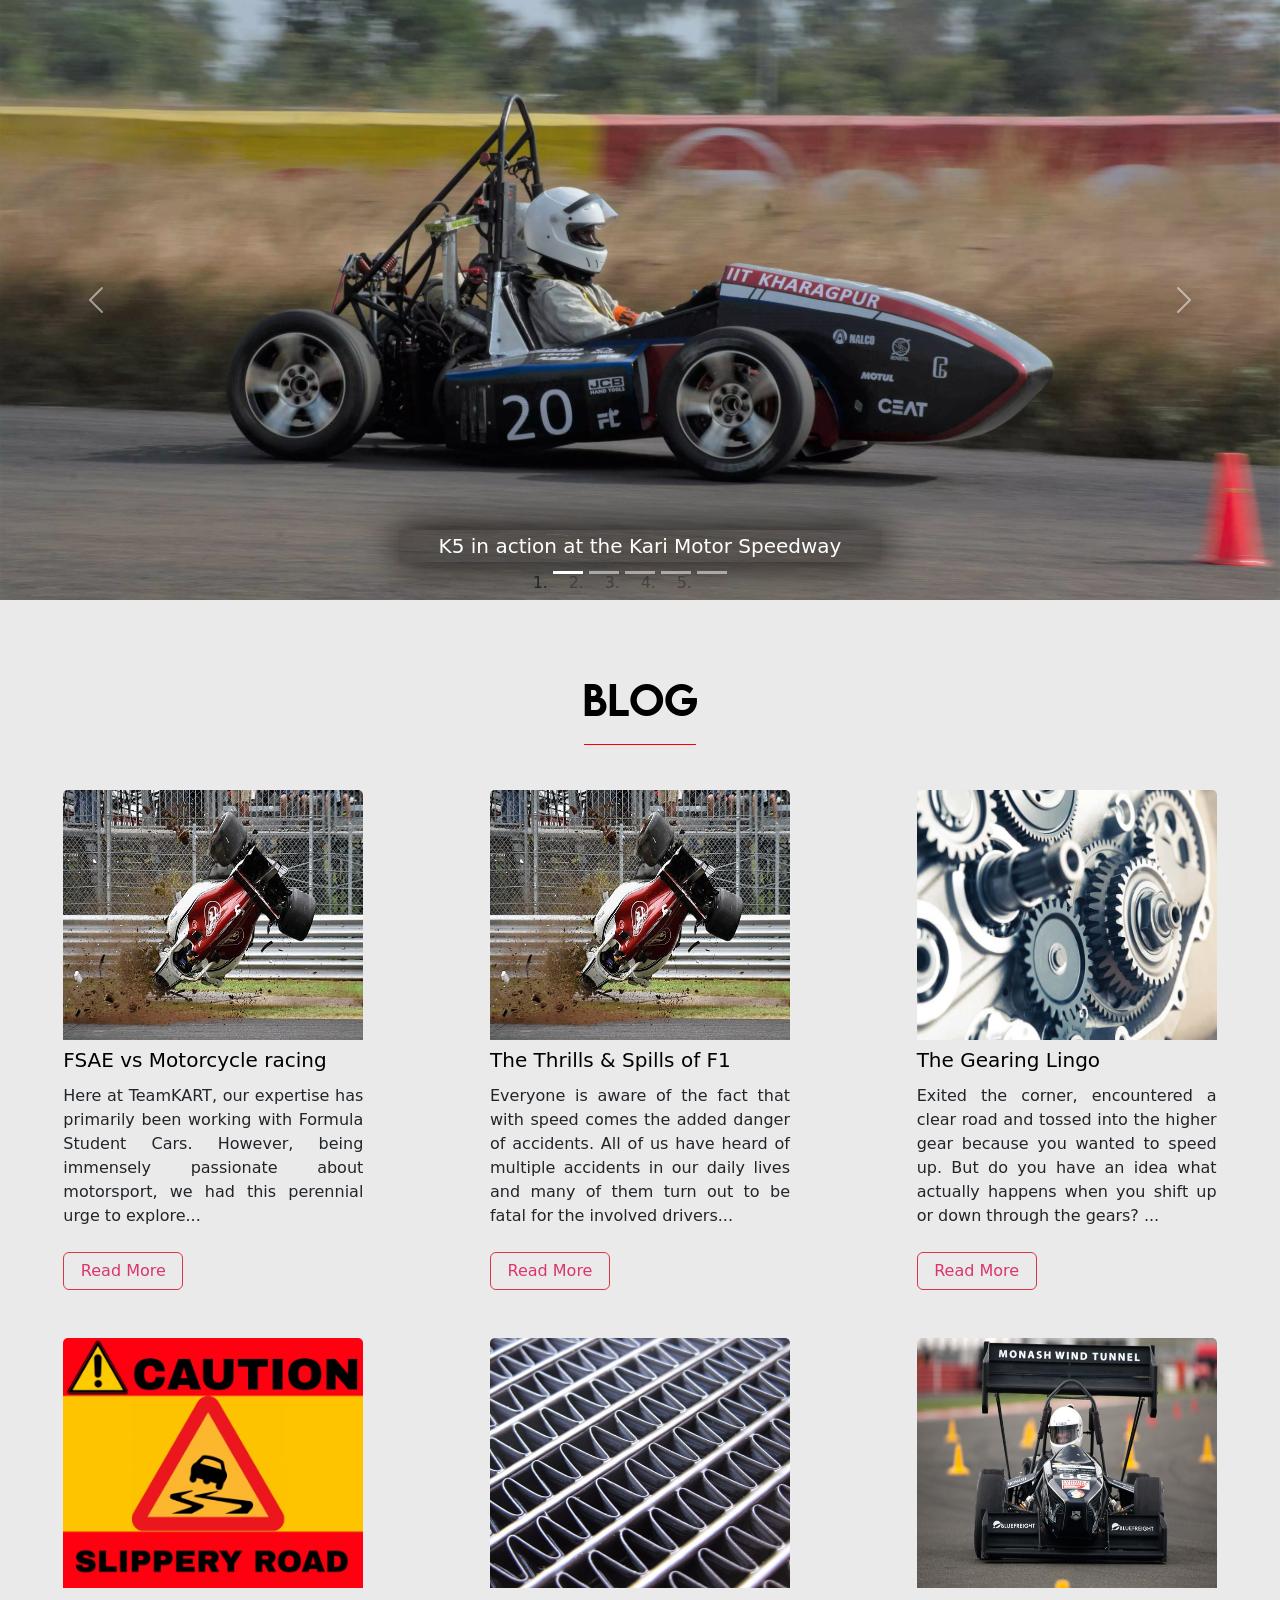
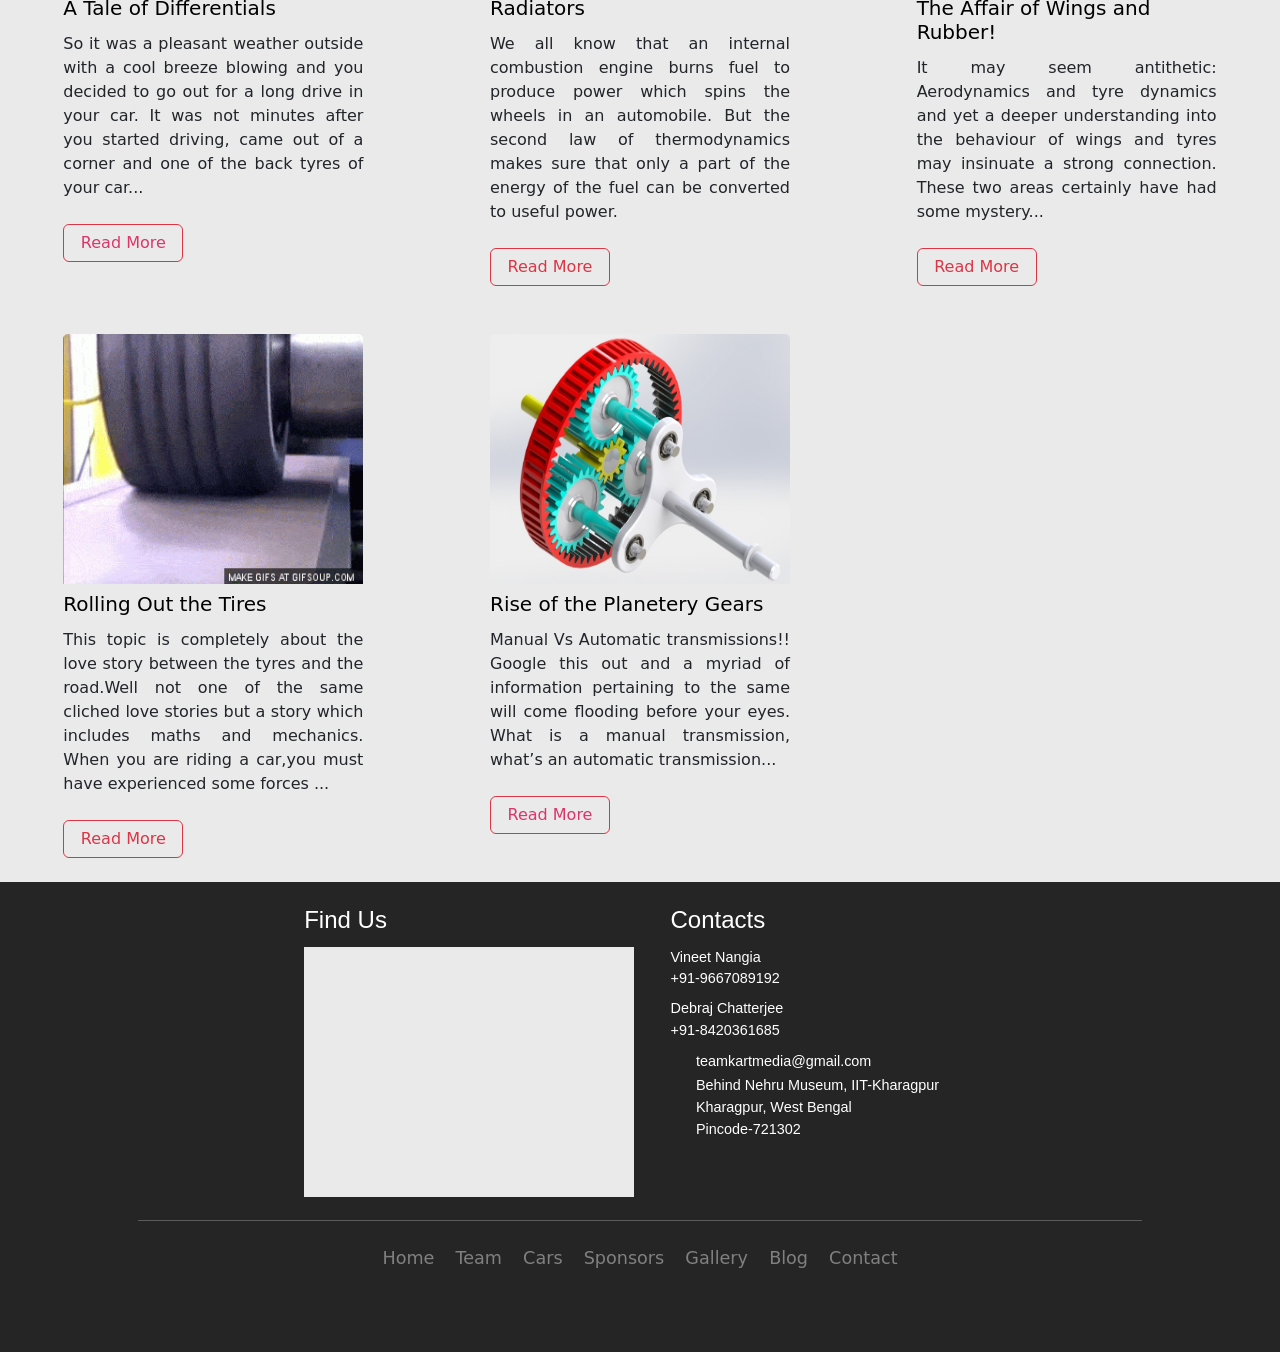
==== blog.html @ 8d6d4458 "Update blog.html" ====
<!DOCTYPE html>
<html lang="en">
  <head>
    <!-- Global site tag (gtag.js) - Google Analytics -->
    <script
      async
      src="https://www.googletagmanager.com/gtag/js?id=G-LV6WXLKWJC"
    ></script>
    <script>
      window.dataLayer = window.dataLayer || [];
      function gtag() {
        dataLayer.push(arguments);
      }
      gtag("js", new Date());

      gtag("config", "G-LV6WXLKWJC");
    </script>
    <meta charset="UTF-8" />
    <meta
      name="description"
      content="The Thrills & Spills of F1 - Everyone is aware of the fact that with speed comes the added danger of accidents. All of us have heard of multiple accidents in our daily lives and many of them turn out to be fatal for the involved drivers..."
    />
    <link rel="shortcut icon" type="image/x-icon" href="favicon.ico" />
    <meta name="viewport" content="width=device-width, initial-scale=1.0" />
    <link
      href="https://cdn.jsdelivr.net/npm/bootstrap@5.0.0-beta1/dist/css/bootstrap.min.css"
      rel="stylesheet"
      integrity="sha384-giJF6kkoqNQ00vy+HMDP7azOuL0xtbfIcaT9wjKHr8RbDVddVHyTfAAsrekwKmP1"
      crossorigin="anonymous"
    />
    <link
      href="https://fonts.googleapis.com/css2?family=Fredoka+One&display=swap"
      rel="stylesheet"
    />
    <script src="https://ajax.googleapis.com/ajax/libs/jquery/3.5.1/jquery.min.js"></script>
    <script
      src="https://kit.fontawesome.com/1305f8f706.js"
      crossorigin="anonymous"
    ></script>
    <link rel="stylesheet" href="./css/styles.css" />
    <link rel="stylesheet" href="./css/blog.css" />
    <title>TeamKART | Blog</title>
    <!-- The sidebar navigation -->
    <div class="sidebar">
      <a href="#"><i class="fas fa-arrow-left close"></i></a>
      <div class="sidebar-in">
        <img src="images/tklogo.png" class="tklogo pb-3" />
        <a href="./index.html">Home</a>
        <a href="./team.html">Team</a>
        <a href="./cars.html">Cars</a>
        <a href="./sponsers.html">Sponsors</a>
        <a href="./gallery.html">Gallery</a>
        <a href="./blog.html">Blog</a>
        <a href="./index.html#contact" id="contactButton">Contact</a>
      </div>
    </div>
  </head>

  <body>
    <!-- The preloading animation till the page gets fully loaded -->
    <div class="loader-bg">
      <div class="preloader text-center">
        <img src="https://img.icons8.com/android/96/000000/wheel.png" />
        <div class="progress">
          <div
            class="
              progress-bar progress-bar-striped progress-bar-animated
              bg-dark
            "
            role="progressbar"
            aria-valuenow="100"
            aria-valuemin="0"
            aria-valuemax="100"
            style="width: 100%"
          ></div>
        </div>
        <h3 id="loading">Loading...</h3>
      </div>
    </div>

    <div class="main">
      <!-- The Ham button for toggling the sidebar -->
      <i class="fa fa-bars close mx-1 my-1"></i>

      <!-- The Carousel Slider on the top of the page -->
      <div class="container-fluid p-0 top-slider cover-image">
        <div
          id="carouselExampleCaptions"
          class="carousel slide"
          data-bs-ride="carousel"
        >
          <ol class="carousel-indicators">
            <li
              data-bs-target="#carouselExampleCaptions"
              data-bs-slide-to="0"
              class="active"
            ></li>
            <li
              data-bs-target="#carouselExampleCaptions"
              data-bs-slide-to="1"
            ></li>
            <li
              data-bs-target="#carouselExampleCaptions"
              data-bs-slide-to="2"
            ></li>
            <li
              data-bs-target="#carouselExampleCaptions"
              data-bs-slide-to="3"
            ></li>
            <li
              data-bs-target="#carouselExampleCaptions"
              data-bs-slide-to="4"
            ></li>
          </ol>
          <div class="carousel-inner">
            <div class="carousel-item active">
              <img
                src="./images/slider1.webp"
                class="d-block w-100"
                alt="..."
              />
              <div class="carousel-caption d-none d-md-block">
                <h5>K5 in action at the Kari Motor Speedway</h5>
              </div>
            </div>
            <div class="carousel-item">
              <img
                src="./images/IMG_3319.webp"
                class="d-block w-100"
                alt="..."
              />
              <div class="carousel-caption d-none d-md-block">
                <h5>Showing off our car in front of the proud alumni</h5>
              </div>
            </div>
            <div class="carousel-item">
              <img src="./images/c1.webp" class="d-block w-100" alt="..." />
              <div class="carousel-caption d-none d-md-block">
                <h5>Campus rollout of our 5th car K3</h5>
              </div>
            </div>
            <div class="carousel-item">
              <img src="./images/team.webp" class="d-block w-100" alt="..." />
              <div class="carousel-caption d-none d-md-block">
                <h5>The enthusiastic team behind the success of K5</h5>
              </div>
            </div>
            <div class="carousel-item">
              <img src="./images/c2.webp" class="d-block w-100" alt="..." />
              <div class="carousel-caption d-none d-md-block">
                <h5>K2 warming its tires in Silverstone, UK</h5>
              </div>
            </div>
          </div>
          <a
            class="carousel-control-prev"
            href="#carouselExampleCaptions"
            role="button"
            data-bs-slide="prev"
          >
            <span class="carousel-control-prev-icon" aria-hidden="true"></span>
            <span class="visually-hidden">Previous</span>
          </a>
          <a
            class="carousel-control-next"
            href="#carouselExampleCaptions"
            role="button"
            data-bs-slide="next"
          >
            <span class="carousel-control-next-icon" aria-hidden="true"></span>
            <span class="visually-hidden">Next</span>
          </a>
        </div>
      </div>

      <h1 class="text-center">BLOG</h1>
      <hr class="hr mx-auto" />

      <!-- The Blogs list -->
      <!-- Template format for adding new blog -->
      <!-- <div class="card blog py-4 mx-auto">
        <img
          class="card-img-top img-fluid pt-0"
          src="<IMG_SRC_URL_FOR_COVER_IMAGE_OF_BLOG>"
          alt="Card image cap"
        />
        <h5 class="card-title pt-2 pb-0"><TITLE_OF_BLOG></h5>
        <div class="card-body pt-1 p-0">
          <div class="card-text mb-4">
            <CONTENT_OF_BLOG>
          </div>
        </div>
        <a
          href="<URL_OF_THE_ACTUAL_SOURCE_OF_BLOG>"
          target="_blank"
          class="btn btn-outline-danger"
          >Read More</a
        >
      </div> -->

      <div class="container-fluid">
        <div class="row" data-aos="fade-up">
          <div class="col-xl-4 col-lg-4 col-md-6 col-12">
            <div class="card blog py-4 mx-auto">
              <img
                class="card-img-top img-fluid pt-0"
                src="./images/blog/ba6a6-15457408610801-800.jpg"
                alt="Card image cap"
              />
              <h5 class="card-title pt-2 pb-0">FSAE vs Motorcycle racing</h5>
              <div class="card-body pt-1 p-0">
                <div class="card-text mb-4">
                  Here at TeamKART, our expertise has primarily been working with
                  Formula Student Cars. However, being immensely passionate about 
                  motorsport, we had this perennial urge to explore...
                </div>
              </div>
              <a
                href="https://medium.com/@teamkart/fsae-vs-motorcycle-racing-a-comparative-analysis-d9f8649e447"
                target="_blank"
                class="btn btn-outline-danger"
                >Read More</a
              >
            </div>
          </div>
          
          <div class="col-xl-4 col-lg-4 col-md-6 col-12">
            <div class="card blog py-4 mx-auto">
              <img
                class="card-img-top img-fluid pt-0"
                src="./images/blog/ba6a6-15457408610801-800.jpg"
                alt="Card image cap"
              />
              <h5 class="card-title pt-2 pb-0">The Thrills & Spills of F1</h5>
              <div class="card-body pt-1 p-0">
                <div class="card-text mb-4">
                  Everyone is aware of the fact that with speed comes the added
                  danger of accidents. All of us have heard of multiple
                  accidents in our daily lives and many of them turn out to be
                  fatal for the involved drivers...
                </div>
              </div>
              <a
                href="https://keshav-bagri.medium.com/no-title-yet-7b770f4d36c9"
                target="_blank"
                class="btn btn-outline-danger"
                >Read More</a
              >
            </div>
          </div>

          <div class="col-xl-4 col-lg-4 col-md-6 col-12">
            <div class="card blog py-4 mx-auto">
              <img
                class="card-img-top img-fluid pt-0"
                src="./images/blog/Gears.jpg"
                alt="Card image cap"
              />
              <h5 class="card-title pt-2 pb-0">The Gearing Lingo</h5>
              <div class="card-body pt-1 p-0">
                <div class="card-text mb-4">
                  Exited the corner, encountered a clear road and tossed into
                  the higher gear because you wanted to speed up. But do you
                  have an idea what actually happens when you shift up or down
                  through the gears? ...
                </div>
              </div>
              <a
                href="https://engineerinthemechingblog.wordpress.com/2017/08/13/the-gearing-lingo/"
                target="_blank"
                class="btn btn-outline-danger"
                >Read More</a
              >
            </div>
          </div>

          <div class="col-xl-4 col-lg-4 col-md-6 col-12">
            <div class="card blog py-4 mx-auto">
              <img
                class="card-img-top img-fluid pt-0"
                src="./images/blog/car slip.png"
                alt="Card image cap"
              />
              <h5 class="card-title pt-2 pb-0">A Tale of Differentials</h5>
              <div class="card-body pt-1 p-0">
                <div class="card-text mb-4">
                  So it was a pleasant weather outside with a cool breeze
                  blowing and you decided to go out for a long drive in your
                  car. It was not minutes after you started driving, came out of
                  a corner and one of the back tyres of your car...
                </div>
              </div>
              <a
                href="https://engineerinthemechingblog.wordpress.com/2017/08/24/a-tale-of-differentials/"
                target="_blank"
                class="btn btn-outline-danger"
                >Read More</a
              >
            </div>
          </div>

          <div class="col-xl-4 col-lg-4 col-md-6 col-12">
            <div class="card blog py-4 mx-auto">
              <img
                class="card-img-top img-fluid pt-0"
                src="./images/blog/radiator.jpeg"
                alt="Card image cap"
              />
              <h5 class="card-title pt-2 pb-0">Radiators</h5>
              <div class="card-body pt-1 p-0">
                <div class="card-text mb-4">
                  We all know that an internal combustion engine burns fuel to
                  produce power which spins the wheels in an automobile. But the
                  second law of thermodynamics makes sure that only a part of
                  the energy of the fuel can be converted to useful power.
                </div>
              </div>
              <button
                class="btn btn-outline-danger read-more"
                data-bs-toggle="modal"
                data-bs-target="#exampleModal"
              >
                Read More
              </button>
              <div class="modal fade" id="exampleModal">
                <div
                  class="
                    modal-dialog modal-dialog-scrollable modal-xl
                    .modal-fullscreen-md-down
                  "
                >
                  <div class="modal-content">
                    <div class="modal-header">
                      <button
                        type="button"
                        class="btn-close"
                        data-bs-dismiss="modal"
                        aria-label="Close"
                      ></button>
                    </div>
                    <div class="modal-body mx-4">
                      <h1>RADIATORS</h1>
                      <hr class="hr mx-auto" />
                      <!-- <p>
                        We all know that an internal combustion engine burns
                        fuel to produce power which spins the wheels in an
                        automobile. But the second law of thermodynamics makes
                        sure that only a part of the energy of the fuel can be
                        converted to useful power. The rest converts to heat,
                        some of which leaves the engine through the exhaust,
                        while some of it tends to remain and heat the parts in
                        proximity. If this heat is not taken care of, it can
                        cause damage. And so, we have coolant running around the
                        engine to prevent it from overheating. This coolant then
                        flows into the radiator, where it loses its heat to the
                        surrounding air.
                      </p>
                      <br />
                      <p>
                        But how does this heat transfer happen? The name
                        radiator sure is misleading in this context- because it
                        is not at all designed to lose heat through radiation.
                        Rather, it applies the other two modes of heat transfer
                        known to us- conduction and convection. The heat from
                        the coolant first passes from the inner surface of the
                        radiator tubes to the outer surface and subsequently to
                        the fins through conduction. Then, convection causes the
                        fins to lose heat to the flowing air.
                      </p>
                      <br />
                      <div class="d-flex justify-content-between">
                        <img src="./images/blog/radiator 1.gif" />
                        <p class="align-self-stretch">
                          Let’s dig a little deeper into this. In an IC Engine,
                          the energy of the fuel is divided into three parts:
                          horsepower, exhaust heat and cooling system load,
                          which is the term for heat handled by the radiator.
                          The heat to be lost per unit time (measured in BTUs)
                          by the radiator at a particular rpm is almost
                          constant. What we need is a radiator which keeps the
                          inlet temperature (of coolant coming from engine) low
                          enough to prevent the engine from overheating. In
                          simple words, this means that both a good and a bad
                          radiator transfer the same BTUs per minute to the
                          surroundings. However, the good radiator does so while
                          keeping the engine temperature well within safe
                          limits, and the bad radiator fails to keep this
                          temperature under check.
                        </p>
                      </div>
                      <p>
                        The heat transferred by convection is directly
                        proportional to the difference of average radiator core
                        temperature (the mean of the radiator inlet and outlet
                        temperatures) and the ambient air temperature. It also
                        depends on the surface area available for heat transfer
                        and the speed of flowing air. The job of increasing the
                        surface area within the space available is achieved with
                        the help of fins and the job of increasing airflow speed
                        is done by installing fans which suck air into the
                        radiator. These factors lead to a smaller temperature
                        difference for the same heat transfer, which in turn
                        causes the average core temperature and correspondingly
                        the engine temperature to reduce. One thing to be noted
                        here is that even though increasing fin density would
                        result in better radiator performance, it has to be kept
                        within a limit, otherwise it poses restrictions to the
                        airflow, thus negating the advantage of increased
                        surface area.
                      </p>
                      <p>
                        The heat loss rate of the coolant can be calculated by
                        multiplying the temperature drop of coolant in the
                        radiator with the mass flow rate of coolant and its
                        specific heat. Since this heat loss rate is equal to the
                        cooling system load, we can conclude that increasing the
                        coolant flow rate (by using a stronger coolant pump)
                        will lead to a decreased temperature drop, thus
                        increasing the radiator outlet temperature and reducing
                        the inlet temperature, giving better cooling
                        performance.
                      </p>
                      <div class="d-flex justify-content-between">
                        <p>
                          TAnother thing to put light upon is the dimensioning
                          of the radiator. The frontal surface area of the
                          radiator is usually kept large, to expose more coolant
                          to undisturbed airflow, but is limited by the space
                          availability. On the other hand, the thickness of the
                          radiator is a quantity to be well optimized. As the
                          air traverses the thickness of the radiator, it gets
                          warmed up, and on the backside, its cooling efficiency
                          diminishes. The thickness should be kept only to the
                          point where cooling is still effective.
                        </p>

                        <img src="./images/blog/radiator.jpeg" />
                      </div>
                      <p>
                        The performance of the radiator also depends largely
                        upon the material used for building it. The material
                        should be such that it allows high conduction as well as
                        convection rates. The most commonly used materials which
                        have such properties are copper, brass and aluminium.
                        All these factors sum up to keep your engine cool and
                        running.
                      </p> -->

                      We all know that an internal combustion engine burns fuel
                      to produce power which spins the wheels in an automobile.
                      But the second law of thermodynamics makes sure that only
                      a part of the energy of the fuel can be converted to
                      useful power. The rest converts to heat, some of which
                      leaves the engine through the exhaust, while some of it
                      tends to remain and heat the parts in proximity. If this
                      heat is not taken care of, it can cause damage. And so, we
                      have coolant running around the engine to prevent it from
                      overheating. This coolant then flows into the radiator,
                      where it loses its heat to the surrounding air.
                      <br />
                      <br />
                      But how does this heat transfer happen? The name radiator
                      sure is misleading in this context- because it is not at
                      all designed to lose heat through radiation. Rather, it
                      applies the other two modes of heat transfer known to us-
                      conduction and convection. The heat from the coolant first
                      passes from the inner surface of the radiator tubes to the
                      outer surface and subsequently to the fins through
                      conduction. Then, convection causes the fins to lose heat
                      to the flowing air.
                      <br />
                      <br />
                      <div class="row mx-0">
                        <div class="col-xl-6 col-md-12 px-0">
                          Let’s dig a little deeper into this. In an IC Engine,
                          the energy of the fuel is divided into three parts:
                          horsepower, exhaust heat and cooling system load,
                          which is the term for heat handled by the radiator.
                          The heat to be lost per unit time (measured in BTUs)
                          by the radiator at a particular rpm is almost
                          constant. What we need is a radiator which keeps the
                          inlet temperature (of coolant coming from engine) low
                          enough to prevent the engine from overheating. In
                          simple words, this means that both a good and a bad
                          radiator transfer the same BTUs per minute to the
                          surroundings. However, the good radiator does so while
                          keeping the engine temperature well within safe
                          limits, and the bad radiator fails to keep this
                          temperature under check.
                        </div>
                        <div class="col-xl-6 col-md-12 text-center p-2">
                          <img
                            src="./images/blog/radiator.jpeg"
                            alt=""
                            class="img-fluid"
                          />
                        </div>
                      </div>
                      <br />
                      <br />
                      The heat transferred by convection is directly
                      proportional to the difference of average radiator core
                      temperature (the mean of the radiator inlet and outlet
                      temperatures) and the ambient air temperature. It also
                      depends on the surface area available for heat transfer
                      and the speed of flowing air. The job of increasing the
                      surface area within the space available is achieved with
                      the help of fins and the job of increasing airflow speed
                      is done by installing fans which suck air into the
                      radiator. These factors lead to a smaller temperature
                      difference for the same heat transfer, which in turn
                      causes the average core temperature and correspondingly
                      the engine temperature to reduce. One thing to be noted
                      here is that even though increasing fin density would
                      result in better radiator performance, it has to be kept
                      within a limit, otherwise it poses restrictions to the
                      airflow, thus negating the advantage of increased surface
                      area.
                      <br />
                      <br />
                      The heat loss rate of the coolant can be calculated by
                      multiplying the temperature drop of coolant in the
                      radiator with the mass flow rate of coolant and its
                      specific heat. Since this heat loss rate is equal to the
                      cooling system load, we can conclude that increasing the
                      coolant flow rate (by using a stronger coolant pump) will
                      lead to a decreased temperature drop, thus increasing the
                      radiator outlet temperature and reducing the inlet
                      temperature, giving better cooling performance.
                      <br />
                      <br />
                      <div class="row mx-0">
                        <div class="col-xl-8 col-md-12 text-center p-2">
                          <img
                            src="./images/blog/radiator 1.gif"
                            alt=""
                            class="img-fluid"
                          />
                        </div>
                        <div class="col-xl-4 col-md-12 px-0">
                          Another thing to put light upon is the dimensioning of
                          the radiator. The frontal surface area of the radiator
                          is usually kept large, to expose more coolant to
                          undisturbed airflow, but is limited by the space
                          availability. On the other hand, the thickness of the
                          radiator is a quantity to be well optimized. As the
                          air traverses the thickness of the radiator, it gets
                          warmed up, and on the backside, its cooling efficiency
                          diminishes. The thickness should be kept only to the
                          point where cooling is still effective.
                        </div>
                      </div>
                      <br />
                      <br />
                      The performance of the radiator also depends largely upon
                      the material used for building it. The material should be
                      such that it allows high conduction as well as convection
                      rates. The most commonly used materials which have such
                      properties are copper, brass and aluminium. All these
                      factors sum up to keep your engine cool and running.
                    </div>
                    <div class="modal-footer">
                      <button
                        type="button"
                        class="btn btn-secondary"
                        data-bs-dismiss="modal"
                      >
                        Close
                      </button>
                    </div>
                  </div>
                </div>
              </div>
            </div>
          </div>

          <div class="col-xl-4 col-lg-4 col-md-6 col-12">
            <div class="card blog py-4 mx-auto">
              <img
                class="card-img-top img-fluid pt-0"
                src="./images/blog/wing.jpg"
                alt="Card image cap"
              />
              <h5 class="card-title pt-2 pb-0">
                The Affair of Wings and Rubber!
              </h5>
              <div class="card-body pt-1 p-0">
                <div class="card-text mb-4">
                  It may seem antithetic: Aerodynamics and tyre dynamics and yet
                  a deeper understanding into the behaviour of wings and tyres
                  may insinuate a strong connection. These two areas certainly
                  have had some mystery...
                </div>
              </div>
              <button
                class="btn btn-outline-danger read-more"
                data-bs-toggle="modal"
                data-bs-target="#exampleModal1"
              >
                Read More
              </button>
              <div class="modal fade" id="exampleModal1">
                <div
                  class="
                    modal-dialog modal-dialog-scrollable modal-xl
                    .modal-fullscreen-md-down
                  "
                >
                  <div class="modal-content">
                    <div class="modal-header">
                      <button
                        type="button"
                        class="btn-close"
                        data-bs-dismiss="modal"
                        aria-label="Close"
                      ></button>
                    </div>
                    <div class="modal-body">
                      <h1>THE LOVE AFFAIR OF WINGS & RUBBER</h1>
                      <hr class="hr mx-auto" />
                      It may seem antithetic: Aerodynamics and tyre dynamics and
                      yet a deeper understanding into the behaviour of wings and
                      tyres may insinuate a strong connection. These two areas
                      certainly have had some mystery in their past may it be
                      the mysterious force of lift or grip offered by tyres.
                      These two areas are certainly fascinating which may seem
                      ironic in the case of rubber, but when one dwells deeper
                      it will certainly captivate one’s thought.
                      <br />
                      <br />
                      <div class="row text-center justify-content-center">
                        <div class="col-xl-4 col-md-12">
                          <img
                            src="./images/blog/aero1.png"
                            alt=""
                            class="img-fluid"
                          />
                        </div>
                        <div class="col-xl-4 col-md-12">
                          <img
                            src="./images/blog/aero2.png"
                            alt=""
                            class="img-fluid"
                          />
                        </div>
                      </div>
                      <br />
                      <br />
                      The linearity in the coefficient of lift v/s angle of
                      attack curve of thin aerofoil sections is akin to the
                      lateral force v/s slip angle curve in a tyre. This
                      interesting connection may seem very subtle and perhaps
                      inconclusive of their deep connection, but in the view of
                      control systems this property is crucial and anything that
                      a control systems engineer would love to work with. Well,
                      as a matter of fact the linearity in the coefficient of
                      lift v/s angle of attack curve has been proved in theory
                      (thin aerofoil theory) as well as in practice however the
                      same in the case of a tyre has no solid theoretical
                      background but agrees well with experimental data.
                      <br />
                      <br />

                      Another alluring congruence between the two seems to take
                      the same name perhaps for the similarity that it holds:
                      Camber. Camber as in aerodynamics is the asymmetry of the
                      aerofoil section above and below the dividing chord line.
                      Camber with respect to tyre is its inclination in the rear
                      view of a car. Although there can be no real similarities
                      in their definitions, their effect is however to raise the
                      above curves off the x-axis (either below or above
                      depending on the sign of camber). A negative cambered
                      aerofoil generally tends to change the momentum of the
                      flow more aggressively than a symmetrical aerofoil and
                      hence the higher lift at the same angle of attack.... The
                      penalty to this advantage is a lower stall angle in
                      cambered aerofoils owing to earlier onset of separation
                      catered by a more rigorous suction surface geometry. The
                      reason for elevated lateral forces in a cambered tyre
                      leaning into the curve can be accounted for by lateral
                      distortion of the contact patch or the tire print. The
                      camber thrust that is obtained is however more complex as
                      it is a function of numerous variables like tyre type,
                      tyre pressure, tread, load, tractive effort, camber and
                      slip angle.
                      <br />
                      <br />
                      <div class="row text-center justify-content-center">
                        <div class="col-xl-4 col-md-12">
                          <img
                            src="./images/blog/aero3.png"
                            alt=""
                            class="img-fluid"
                          />
                        </div>
                        <div class="col-xl-4 col-md-12">
                          <img
                            src="./images/blog/aero4.png"
                            alt=""
                            class="img-fluid"
                          />
                        </div>
                      </div>
                      <br />
                      <br />
                      To add to the list is the induced drag which in wings is
                      caused by the inclination of the lift vector by velocity
                      induction by tip vortices and in tyres is because of the
                      oblique incidence of the side force or the lateral force
                      vector to the velocity vector. area.
                      <br />
                      <br />
                      The heat loss rate of the coolant can be calculated by
                      multiplying the temperature drop of coolant in the
                      radiator with the mass flow rate of coolant and its
                      specific heat. Since this heat loss rate is equal to the
                      cooling system load, we can conclude that increasing the
                      coolant flow rate (by using a stronger coolant pump) will
                      lead to a decreased temperature drop, thus increasing the
                      radiator outlet temperature and reducing the inlet
                      temperature, giving better cooling performance.
                      <br />
                      <br />

                      The boundary layer over a wing can be thought of as
                      analogous to the tire print where all the mystery remains
                      concealed. The boundary layer is very thin, however it
                      encloses within it very interesting concepts like the
                      occirrence of Tollmein-Schilichting waves at the onset of
                      turbulence during transition, the division of different
                      layers within a turbulent boundary layer dictated by the
                      values of viscous stresses and reynolds stresses , the law
                      of wall critical in modelling of near wall flows, quassi
                      periodic sequence of events resulting in hair-pin
                      voritices and their susceptibility to Helmholtz’s
                      instability within the viscous sub-layer and many such
                      fascinating concepts. The tyre print on the other hand is
                      in no way less sophisticated and involves hysterisis of
                      compression and expansion of tyre tread to produce the
                      asymmetrical lateral force distribution partly responsible
                      for the mysterious aligning torque along with the
                      mechanical trail. This hysterisis is also responsible for
                      the asymmtric distribution of normal force in the tyre
                      print. A less noticeable phenomenon is standing wave in a
                      rolling tyre at high speeds caused by a delay in the tread
                      emerging from the tire print snapping back to its orbit
                      around the wheel and in case of excessive speed it may
                      lead to a shock wave analogous to aerodynamics leading to
                      disintegration of the tyre.

                      <br />
                      <br />
                      <div class="row text-center justify-content-center">
                        <div class="col-xl-6 col-md-12">
                          <img
                            src="./images/blog/aero5.png"
                            alt=""
                            class="img-fluid"
                          />
                        </div>
                        <div class="col-xl-6 col-md-12">
                          <img
                            src="./images/blog/aero6.png"
                            alt=""
                            class="img-fluid"
                          />
                        </div>
                      </div>
                      <br />
                      <br />
                      In all, these areas wear a façade trying to illustrate
                      simplicity however are very abstruse when dealt with
                      greater detail and hence race car companies, teams and its
                      skilled engineers bestow a huge amount of money, time and
                      its invaluable resources towards research aiming at just
                      those fractions of a second that could prove vital in
                      perhaps winning the championship.
                    </div>
                    <div class="modal-footer">
                      <button
                        type="button"
                        class="btn btn-secondary"
                        data-bs-dismiss="modal"
                      >
                        Close
                      </button>
                    </div>
                  </div>
                </div>
              </div>
            </div>
          </div>

          <div class="col-xl-4 col-lg-4 col-md-6 col-12">
            <div class="card blog py-4 mx-auto">
              <img
                class="card-img-top img-fluid pt-0"
                src="./images/blog/tire2.gif"
                alt="Card image cap"
              />
              <h5 class="card-title pt-2 pb-0">Rolling Out the Tires</h5>
              <div class="card-body pt-1 p-0">
                <div class="card-text mb-4">
                  This topic is completely about the love story between the
                  tyres and the road.Well not one of the same cliched love
                  stories but a story which includes maths and mechanics. When
                  you are riding a car,you must have experienced some forces ...
                </div>
              </div>
              <button
                class="btn btn-outline-danger read-more"
                data-bs-toggle="modal"
                data-bs-target="#exampleModal2"
              >
                Read More
              </button>
              <div class="modal fade" id="exampleModal2">
                <div
                  class="
                    modal-dialog modal-dialog-scrollable modal-xl
                    .modal-fullscreen-md-down
                  "
                >
                  <div class="modal-content">
                    <div class="modal-header">
                      <button
                        type="button"
                        class="btn-close"
                        data-bs-dismiss="modal"
                        aria-label="Close"
                      ></button>
                    </div>
                    <div class="modal-body">
                      <h1>ROLLING OUT THE TIRES</h1>
                      <hr class="hr mx-auto" />

                      This topic is completely about the love story between the
                      tyres and the road.Well not one of the same cliched love
                      stories but a story which includes maths and mechanics.

                      <br />
                      <br />

                      When you are riding a car,you must have experienced some
                      forces acting on you while the car accelerates,brakes or
                      moves around a turn.The tires provide the necessary
                      longitudinal and lateral forces in order to help the car
                      move around a corner and also during acceleration and
                      braking.These forces are produced by the deformation of
                      the tire during the different movements of the car.

                      <br />
                      <br />

                      <div class="row text-center justify-content-center">
                        <div class="col-xl-4 col-12">
                          <img
                            src="./images/blog/tire1.png"
                            alt=""
                            class="img-fluid"
                          />
                        </div>
                      </div>

                      <br />
                      <br />

                      When the car moves straight ahead,the rolling tire moves
                      straight along the wheel plane.But when the car maneuvers
                      around a corner the tire tends to “slip” on the road, i.e.
                      the motion of the tire will no more be in the same
                      direction as the motion of the wheel plane.The angle
                      between the direction of motion and the direction of wheel
                      travel is called slip angle (α).This slip produces a
                      lateral force Fy at the tire-ground interface. Now this
                      particular Fy acts a little behind the centre of the wheel
                      producing a moment Mz which aligns the wheel along the
                      direction of rotation.

                      <br />
                      <br />

                      This curve gives an idea about how the slip angle changes
                      with lateral force for three different types of tires,Now,
                      for small values of α ,the relationship is nearly
                      linear,and the slope of this curve is called the cornering
                      stiffness (Cα).

                      <br />
                      <br />

                      The magic formula is incorporated in a computer program
                      (preferably MATLAB) in order to check the fitting for
                      different tires and conclude the tire behaviour at a
                      different environment.

                      <br />
                      <br />

                      <div class="row text-center justify-content-center">
                        <div class="col-xl-4 col-md-12">
                          <img
                            src="./images/blog/tire2.gif"
                            alt=""
                            class="img-fluid"
                          />
                        </div>
                        <div class="col-xl-4 col-md-12">
                          <img
                            src="./images/blog/tire3.jpg"
                            alt=""
                            class="img-fluid"
                          />
                        </div>
                      </div>

                      <br />
                      <br />

                      To add to the list is the induced drag which in wings is
                      caused by the inclination of the lift vector by velocity
                      induction by tip vortices and in tyres is because of the
                      oblique incidence of the side force or the lateral force
                      vector to the velocity vector.

                      <br />
                      <br />

                      The boundary layer over a wing can be thought of as
                      analogous to the tire print where all the mystery remains
                      concealed. The boundary layer is very thin, however it
                      encloses within it very interesting concepts like the
                      occirrence of Tollmein-Schilichting waves at the onset of
                      turbulence during transition, the division of different
                      layers within a turbulent boundary layer dictated by the
                      values of viscous stresses and reynolds stresses , the law
                      of wall critical in modelling of near wall flows, quassi
                      periodic sequence of events resulting in hair-pin
                      voritices and their susceptibility to Helmholtz’s
                      instability within the viscous sub-layer and many such
                      fascinating concepts. The tyre print on the other hand is
                      in no way less sophisticated and involves hysterisis of
                      compression and expansion of tyre tread to produce the
                      asymmetrical lateral force distribution partly responsible
                      for the mysterious aligning torque along with the
                      mechanical trail. This hysterisis is also responsible for
                      the asymmtric distribution of normal force in the tyre
                      print. A less noticeable phenomenon is standing wave in a
                      rolling tyre at high speeds caused by a delay in the tread
                      emerging from the tire print snapping back to its orbit
                      around the wheel and in case of excessive speed it may
                      lead to a shock wave analogous to aerodynamics leading to
                      disintegration of the tyre.

                      <br />
                      <br />

                      The general form of the magic formula is : R(k)=d. sin [
                      c.arctan { b (1-e) k+e.arctan (bk) } ] Where b,c,d,e
                      represents fitting constants and R is the required force
                      or moment depending on slip parameter k.

                      <br />
                      <br />

                      Fit done in MATLAB.Red dots indicate observed values and
                      black spline indicate the magic formula fit. Parcejka’s
                      tire models are used extensively in Vehicular dynamics in
                      formula racing competitions and also used in gaming
                      simulations.

                      <br />
                      <br />

                      <div class="row text-center justify-content-center">
                        <div class="col-xl-6 col-md-12">
                          <img
                            src="./images/blog/tire4.png"
                            alt=""
                            class="img-fluid"
                          />
                        </div>
                        <div class="col-xl-6 col-md-12">
                          <img
                            src="./images/blog/tire5.png"
                            alt=""
                            class="img-fluid"
                          />
                        </div>
                      </div>
                    </div>
                    <div class="modal-footer">
                      <button
                        type="button"
                        class="btn btn-secondary"
                        data-bs-dismiss="modal"
                      >
                        Close
                      </button>
                    </div>
                  </div>
                </div>
              </div>
            </div>
          </div>

          <div class="col-xl-4 col-lg-4 col-md-6 col-12">
            <div class="card blog py-4 mx-auto">
              <img
                class="card-img-top img-fluid pt-0"
                src="./images/blog/planatery gears.jpg"
                alt="Card image cap"
              />
              <h5 class="card-title pt-2 pb-0">Rise of the Planetery Gears</h5>
              <div class="card-body pt-1 p-0">
                <div class="card-text mb-4">
                  Manual Vs Automatic transmissions!! Google this out and a
                  myriad of information pertaining to the same will come
                  flooding before your eyes. What is a manual transmission,
                  what’s an automatic transmission...
                </div>
              </div>
              <a
                href="https://engineerinthemechingblog.wordpress.com/2017/12/10/the-rise-of-the-planetary-gears/"
                target="_blank"
                class="btn btn-outline-danger"
                >Read More</a
              >
            </div>
          </div>
        </div>
      </div>

      <!-- The Footer for all pages -->
      <footer>
        <div class="container container-fluid footer pb-4">
          <div
            class="
              row
              col-xl-7 col-lg-12 col-md-12 col-sm-12 col-12
              justify-content-center
              mx-auto
            "
          >
            <!-- Find Us div with Google Map iFrame -->
            <div class="col col-xl-6 col-lg-6 col-md-5 col-sm-12 col-12 px-0">
              <h4 class="pt-4 pb-1">Find Us</h4>
              <div class="map clearfix">
                <iframe
                  src="https://www.google.com/maps/embed?pb=!1m18!1m12!1m3!1d1792.9044026033764!2d87.31555235805091!3d22.320339919170205!2m3!1f0!2f0!3f0!3m2!1i1024!2i768!4f13.1!3m3!1m2!1s0x3a1d441bd5dd36ff%3A0xe6a8debfe052c0aa!2sTeamKART%20Bay!5e0!3m2!1sen!2sin!4v1609521595560!5m2!1sen!2sin"
                  frameborder="0"
                  style="border: 0"
                ></iframe>
              </div>
            </div>

            <!-- Contacts div -->
            <div class="col col-xl-5 col-lg-5 col-md-5 col-sm-12 col-12 px-0">
              <h4 class="pt-4 pb-1">Contacts</h4>
              <p class="manager-contact mb-2">
                Vineet Nangia <br />
                <a href="tel:+91-9667089192">+91-9667089192</a>
              </p>
              <p class="manager-contact mb-2">
                Debraj Chatterjee <br />
                <a href="tel:+91-8420361685">+91-8420361685</a>
              </p>
              <div class="row mx-0 contact-info">
                <div class="col-1 px-0">
                  <i class="fas fa-envelope d-inline mt-4 fs-6"></i>
                </div>
                <div class="col-11 px-0">
                  <p class="d-inline mb-0 fs-6">
                    <a href="mailto:teamkartmedia@gmail.com"
                      >teamkartmedia@gmail.com</a
                    >
                  </p>
                </div>
              </div>
              <div class="row mx-0 contact-info">
                <div class="col-1 px-0">
                  <i class="fas fa-map-marker-alt d-inline mt-2 pb-2 fs-6"> </i>
                </div>
                <div class="col-11 px-0">
                  <p class="d-inline mb-0 fs-6">
                    Behind Nehru Museum, IIT-Kharagpur
                  </p>
                  <p class="mb-0 fs-6">Kharagpur, West Bengal</p>
                  <p class="mb-0 fs-6">Pincode-721302</p>
                </div>
              </div>
            </div>

            <!-- Newsletter sign up mail div (*Update when latest newsletter is released) -->
            <!-- <div class="col col-xl-6 col-lg-8 col-md-8 col-sm-12 col-12 ps-0">
                <h4 class="pt-4 pb-1">Newsletter</h4>

                <div class="input-group rounded-0">
                  <form class="col-12" id="newsletter_form" method="GET">
                    <input
                      name="email"
                      type="text"
                      class="form-control"
                      placeholder="Enter your email..."
                      aria-label="Newsletter subscription"
                    />
                    <button
                      class="btn btn-outline-secondary btn-large"
                      type="submit"
                    >
                      <i class="fas fa-paper-plane ps-0"></i>
                    </button>
                  </form>
                </div>
              </div> -->
          </div>

          <!-- The Social Media Footer icons -->
          <div
            class="
              col col-xl-12 col-lg-12 col-md-12 col-sm-12 col-12
              social-media
            "
          >
            <hr style="width: 80%; margin: 1rem auto" />
            <div class="container container-fluid mt-0 mb-2 p-2">
              <a href="./index.html" id="footer-links" class="p-2">Home</a>
              <a href="./team.html" id="footer-links" class="p-2">Team</a>
              <a href="./cars.html" id="footer-links" class="p-2">Cars</a>
              <a href="./sponsers.html" id="footer-links" class="p-2"
                >Sponsors</a
              >
              <a href="./gallery.html" id="footer-links" class="p-2">Gallery</a>
              <a href="./blog.html" id="footer-links" class="p-2">Blog</a>
              <a href="./index.html#contact" id="footer-links" class="p-2"
                >Contact</a
              >
            </div>
            <a href="https://www.facebook.com/TeamKART" class="px-3"
              ><i class="fab fa-facebook-f p-0"></i
            ></a>
            <a href="https://www.instagram.com/team.kart/" class="px-3"
              ><i class="fab fa-instagram p-0"></i
            ></a>
            <a
              href="https://www.youtube.com/channel/UCvHSedfK-dS5wtvZphz8uow/featured"
              class="px-3"
              ><i class="fab fa-youtube p-0"></i
            ></a>
            <a href="https://www.linkedin.com/company/team-kart/" class="px-3"
              ><i class="fab fa-linkedin-in p-0"></i
            ></a>
            <a href="mailto:teamkartmedia@gmail.com" class="px-3"
              ><i class="fas fa-envelope p-0"></i
            ></a>
          </div>
        </div>
      </footer>
    </div>

    <!--
        bootstrap scripts
    -->
    <script
      src="https://cdn.jsdelivr.net/npm/bootstrap@5.0.0-beta1/dist/js/bootstrap.bundle.min.js"
      integrity="sha384-ygbV9kiqUc6oa4msXn9868pTtWMgiQaeYH7/t7LECLbyPA2x65Kgf80OJFdroafW"
      crossorigin="anonymous"
    ></script>
    <script
      src="https://cdn.jsdelivr.net/npm/@popperjs/core@2.5.4/dist/umd/popper.min.js"
      integrity="sha384-q2kxQ16AaE6UbzuKqyBE9/u/KzioAlnx2maXQHiDX9d4/zp8Ok3f+M7DPm+Ib6IU"
      crossorigin="anonymous"
    ></script>
    <script
      src="https://cdn.jsdelivr.net/npm/bootstrap@5.0.0-beta1/dist/js/bootstrap.min.js"
      integrity="sha384-pQQkAEnwaBkjpqZ8RU1fF1AKtTcHJwFl3pblpTlHXybJjHpMYo79HY3hIi4NKxyj"
      crossorigin="anonymous"
    ></script>
    <!-- AOS scripts (*Don't shuffle the order of AOS and custom scripts) -->
    <script src="https://unpkg.com/aos@2.3.1/dist/aos.js"></script>
    <script src="./script/script.js"></script>
  </body>
</html>
---- css/styles.css ----
@font-face {
  font-family: "lemon_milkmedium";
  src: url("../fonts/lemonmilkmedium-mlzyv-webfont.woff2") format("woff2");
  font-weight: normal;
  font-style: normal;
}

@font-face {
  font-family: "pirulen";
  src: url("../fonts/pirulen_rg-webfont.woff2") format("woff2");
  font-weight: normal;
  font-style: normal;
}

* {
  margin: 0;
  padding: 0;
  box-sizing: border-box;
  font-size: 1em;
}

html,
body {
  height: 100%;
}

.sidebar {
  position: fixed;
  left: 0;
  top: 0;
  bottom: 0;
  width: 0;
  height: 100vh;
  z-index: 1;
  text-align: center;
  background-color: rgba(0, 0, 0, 0.75);
  overflow: hidden;
  background-blend-mode: darken;
}

.sidebar-in {
  position: relative;
  width: 320px;
  top: 50%;
  left: 50%;
  transform: translate(-50%, -50%);
  background-color: transparent;
  height: auto;
}

.sidebar-in a {
  display: block;
  text-decoration: none;
  font-size: 1.5em;
  font-family: "lemon_milkmedium";
  color: white;
  line-height: 2.5em;
  text-transform: uppercase;
  font-weight: normal;
}

.sidebar-in a::before {
  content: "";
  display: block;
  position: absolute;
  z-index: -1;
  height: 2.5em;
  width: 0;
  background-color: rgb(240, 0, 0);
  transition: 0.5s;
  margin-left: 60px;
}

.sidebar-in a:hover::before {
  width: 200px;
  transition: 0.5s;
}

.sidebar-in a:hover {
  color: white;
  transition: 0.3;
}

.sidebar .fa-arrow-left {
  color: white;
  font-size: 2em;
  position: absolute;
  right: 0;
  padding: 1em;
}

.sidebar .fa-arrow-left:hover {
  color: rgb(240, 0, 0);
  transform: translateX(-10px);
  transition: 0.3s;
}

.sidebar .tklogo {
  height: 120px;
}

.loader-bg {
  position: fixed;
  background-color: #eaeaea;
  height: 100%;
  width: 100%;
}

.preloader {
  position: absolute;
  top: 50%;
  left: 50%;
  height: auto;
  text-align: center;
  transform: translate(-50%, -50%);
}

.preloader h3 {
  color: black;
  font-family: "Fredoka One", cursive;
}

.preloader img {
  animation: rotate 2s infinite linear;
}

@keyframes rotate {
  from {
    transform: rotate(0deg);
  }
  to {
    transform: rotate(360deg);
  }
}

.fa-bars {
  color: rgba(255, 0, 0, 0.822);
  background-color: rgba(0, 0, 0, 0);
  position: fixed;
  top: 0.3em;
  left: 0.3em;
  padding: 0.4em;
  font-size: 1.7em;
  z-index: 999;
  /* border-radius: 8px; */
  transition: 0.3s;
}

.fa-bars:hover {
  color: white;
  /* background-color: red; */
  cursor: pointer;
}

.main {
  position: relative;
  margin-left: 0;
  background-color: #eaeaea;
  min-width: 100%;
  display: none;
}

.top-slider {
  background-color: white;
  height: auto;
}

.top-slider img {
  max-height: 600px;
}

.main p {
  font-family: "Roboto", sans-serif;
  font-size: 1.2rem;
}

.cover-image img {
  object-fit: cover;
  min-height: 290px;
  aspect-ratio: 1.5;
}

.carousel-caption h5 {
  background-color: rgba(0, 0, 0, 0.3);
  box-shadow: 0 0 40px rgba(0, 0, 0, 01);
  display: inline;
  padding: 0.2em 2em;
}

.parallax {
  background-image: url("../images/cover-image.jpg");
  height: 100vh;
  background-position: center;
  background-repeat: no-repeat;
  background-size: cover;
  background-attachment: fixed;
  position: relative;
}

.cover-text img {
  position: absolute;
  display: none;
  right: 2rem;
  top: 1rem;
  height: 18vw;
}

.parallax a {
  color: white;
  position: absolute;
  bottom: 0;
  padding: 20px 0;
  width: 100%;
  transition: 0.3s;
}

.parallax .fa-arrow-down {
  font-size: 2.2em;
}

.parallax .fa-arrow-down {
  animation: move-down 0.5s infinite alternate;
}

@keyframes move-down {
  from {
    transform: translateY(0px);
  }

  to {
    transform: translateY(10px);
  }
}

.parallax p {
  font-family: "pirulen" !important;
  margin: 0;
  padding-right: 3rem;
  text-align: right;
  font-size: 3rem;
  color: rgb(248, 248, 248);
}

.parallax a:hover {
  color: white;
  background-color: rgba(0, 0, 0, 0.4);
}

.mobile-cover {
  display: none;
}

.main h1 {
  font-family: "lemon_milkmedium";
  color: black;
  padding: 2em 2em 0 2em;
}

.hr {
  opacity: 1;
  height: 6px !important;
  color: red;
  width: 7em;
  margin-left: 6em;
  margin-bottom: 1em;
}

.row p {
  text-align: justify;
}

#fs-image {
  width: 750px;
}

.info-icons {
  position: relative;
  font-size: 4.5em;
  z-index: 2;
  text-align: center;
  padding: 2rem !important;
}

.info-icons h2 {
  font-size: 2.5rem;
  padding: 0;
  color: black;
  background-color: #eaeaea;
  text-align: center;
  font-family: "Roboto", sans-serif;
}

.info-icons h3 {
  position: relative;
  color: black;
  font-family: "Roboto", sans-serif;
  font-size: 1.5rem;
  margin-top: -2em;
  padding: 0 0 1rem 0;
  z-index: -1;
  transition: 0.5s;
  text-align: center;
}

.info-icons:hover > h3 {
  transform: translateY(2em);
  color: black;
}

#success-mail,
#fail-mail {
  display: none;
}

#success-mail {
  color: rgb(0, 141, 0);
}

#fail-mail {
  color: red;
}

.form-group input {
  background-color: rgb(214, 219, 223);
  min-width: 280px;
}

.form-group textarea {
  background-color: rgb(214, 219, 223);
  min-width: 280px;
}

.footer {
  background-color: #252525;
  color: white;
  min-width: 100%;
}

.footer h1,
.footer h2,
.footer h3,
.footer h4,
.footer h5,
.footer h6,
.footer p {
  color: white;
  font-family: arial;
  padding-left: 0;
}

.footer p {
  font-size: 0.9em !important;
}

.footer .manager-contact {
  font-size: 0.8em;
}

.footer .fa-phone-alt {
  font-size: 0.8em;
}

.footer span {
  font-family: sans-serif;
  font-size: 0.9em;
  font-weight: normal;
  color: #eaeaea;
}

.map iframe {
  margin: 0;
  height: 250px;
  width: 90%;
  background-color: #eaeaea;
}

#footer-links {
  font-size: 1.1rem;
  color: grey;
}

.footer .manager-contact a {
  text-decoration: none;
  color: white;
  transition: 0.3s;
}

.footer .manager-contact a:hover {
  color: red;
  text-decoration: underline;
}

.footer .contact-info a {
  text-decoration: none;
  color: white;
  transition: 0.3s;
}

.footer .contact-info a:hover {
  color: red;
  text-decoration: underline;
}

.footer .social-media {
  text-align: center;
}

.footer .social-media a {
  color: white;
  text-decoration: none;
  font-size: 1.7em;
  padding-left: 0.5em;
  padding-right: 0.5em;
  transition: 0.3s;
}

.footer .social-media a:hover {
  color: red;
}

.fa-paper-plane {
  color: white;
}

#newsletter_form input {
  width: 85%;
  display: inline;
}

@media only screen and (max-width: 576px) {
  body {
    height: 100%;
    width: 100%;
  }

  .fa-bars {
    top: 0.15em;
    left: 0.15em;
  }

  .parallax {
    display: none;
  }

  .mobile-cover {
    display: inherit;
  }

  .main h1,
  h2,
  h3,
  h4,
  h5,
  h6 {
    text-align: center;
  }

  .main p {
    font-size: 1rem;
  }

  .main h1 {
    font-size: 1.9rem;
  }

  .hr {
    margin: 0 auto;
    margin-bottom: 1rem;
  }

  .footer h1,
  .footer h2,
  .footer h3,
  .footer h4,
  .footer h5,
  .footer h6 {
    text-align: left;
    padding: 0 1rem;
  }

  .footer .map {
    padding-left: 1rem;
  }

  .footer .manager-contact {
    text-align: left !important;
    padding-left: 1rem;
  }

  .footer .contact-info {
    padding-left: 1rem;
  }

  .footer .input-group {
    padding-left: 1rem;
  }

  .footer hr {
    margin: 2rem auto !important;
  }
}
---- css/blog.css ----
.blog {
  width: 300px;
  background-color: transparent !important;
  border: 0 !important;
}

.blog img {
  height: 250px;
}

.blog a {
  text-decoration: none;
  color: rgb(220, 53, 106);
  width: 40%;
}

.blog a:hover {
  color: white;
}

.blog h5 {
  color: black;
}

.blog .card-text {
  text-align: justify;
}

.read-more {
  width: 40%;
}

.blog h1 {
  padding: 1rem 0 0 0;
  text-align: center;
}

@media only screen and (max-width: 576px) {
  .blog {
    width: 250px;
  }

  .blog img {
    height: 200px;
  }

  .blog a {
    padding: 5px;
  }

  .read-more {
    padding: 5px;
  }
}
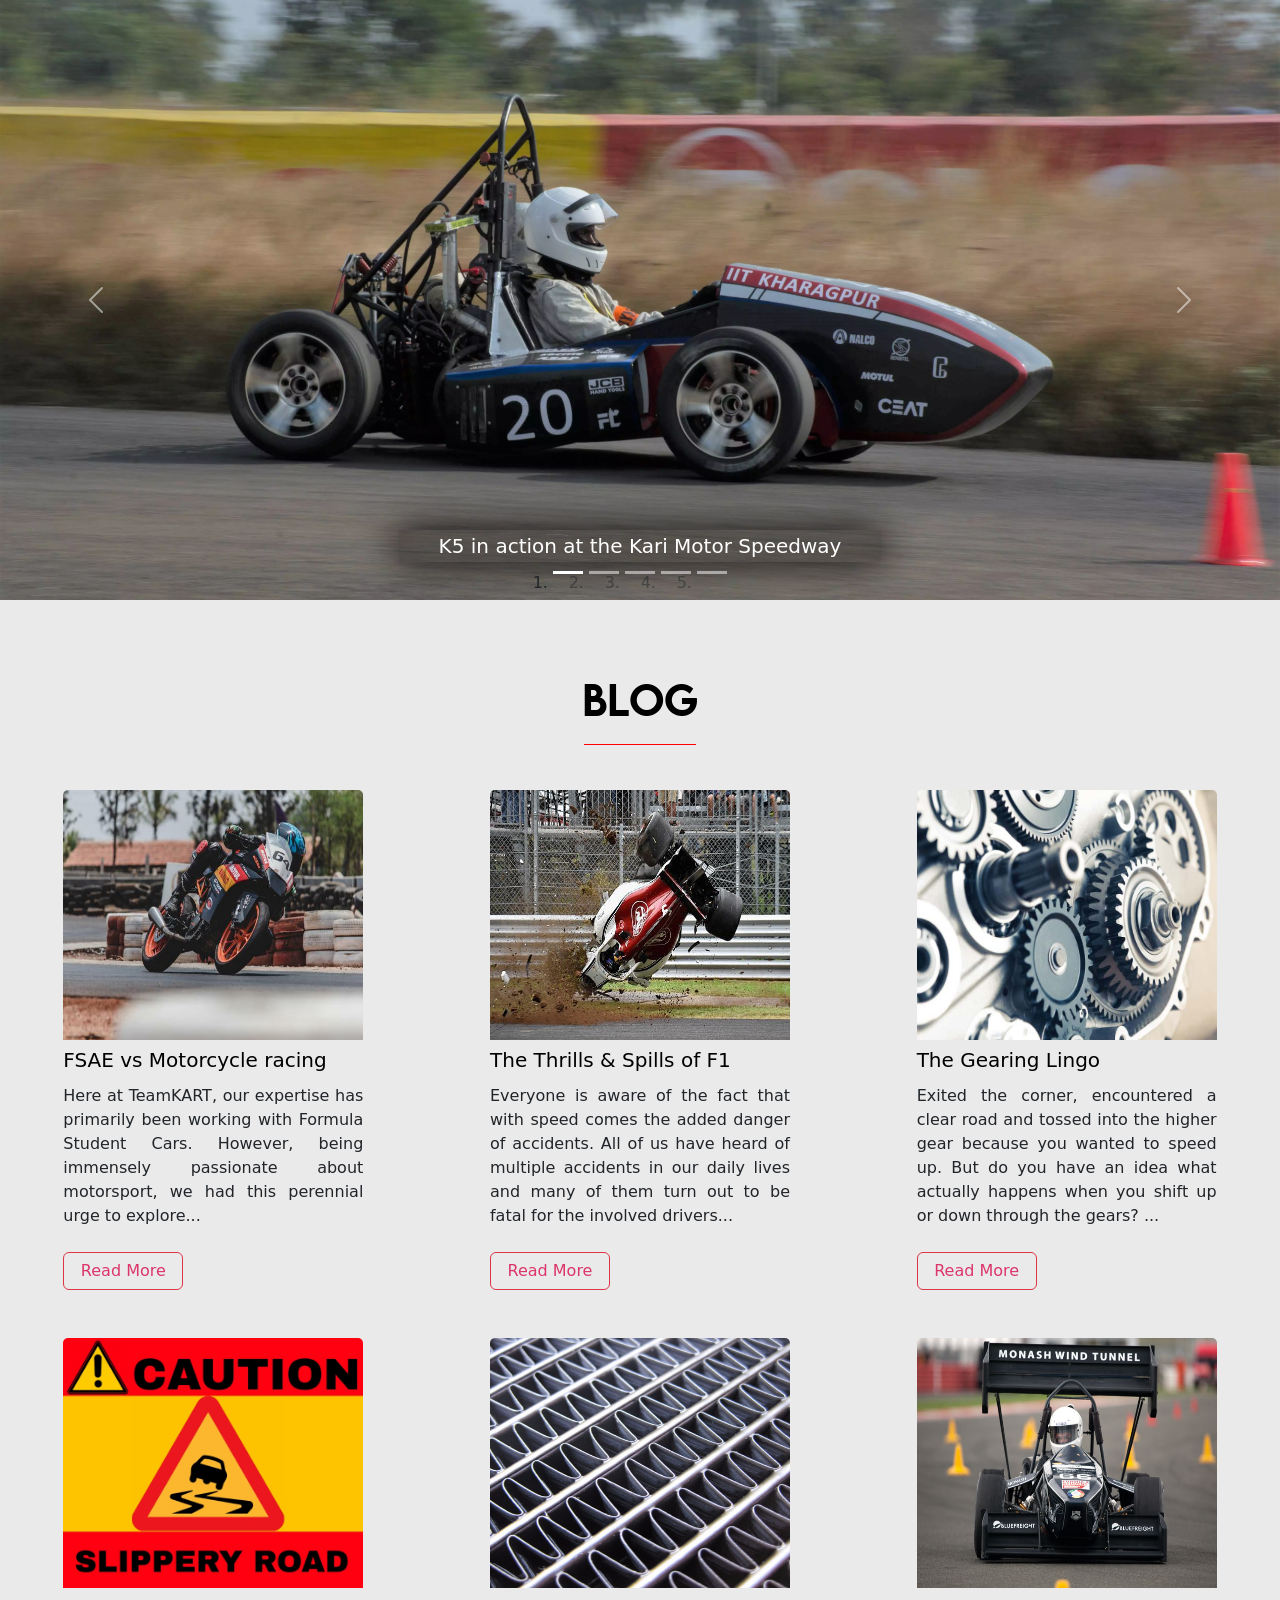
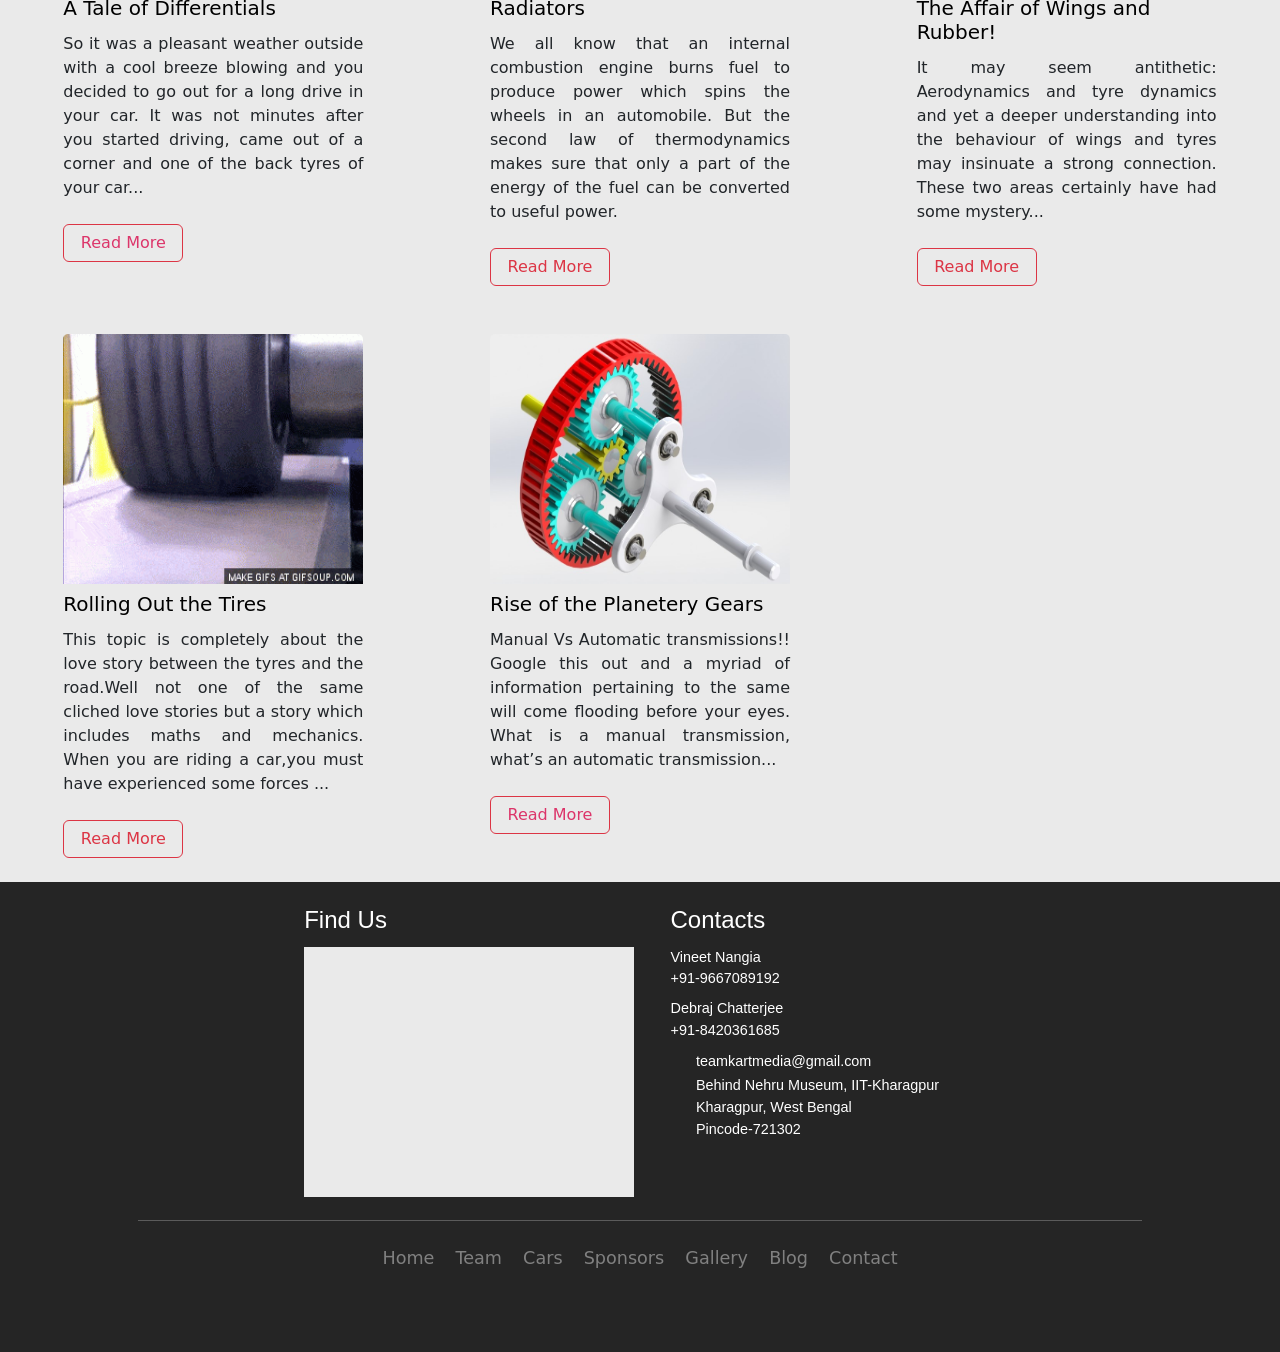
==== commit 3424c683: "Update blog.html" ====
--- a/blog.html
+++ b/blog.html
@@ -204,7 +204,7 @@
             <div class="card blog py-4 mx-auto">
               <img
                 class="card-img-top img-fluid pt-0"
-                src="./images/blog/ba6a6-15457408610801-800.jpg"
+                src="./images/blog/fsvm_img.jpeg"
                 alt="Card image cap"
               />
               <h5 class="card-title pt-2 pb-0">FSAE vs Motorcycle racing</h5>
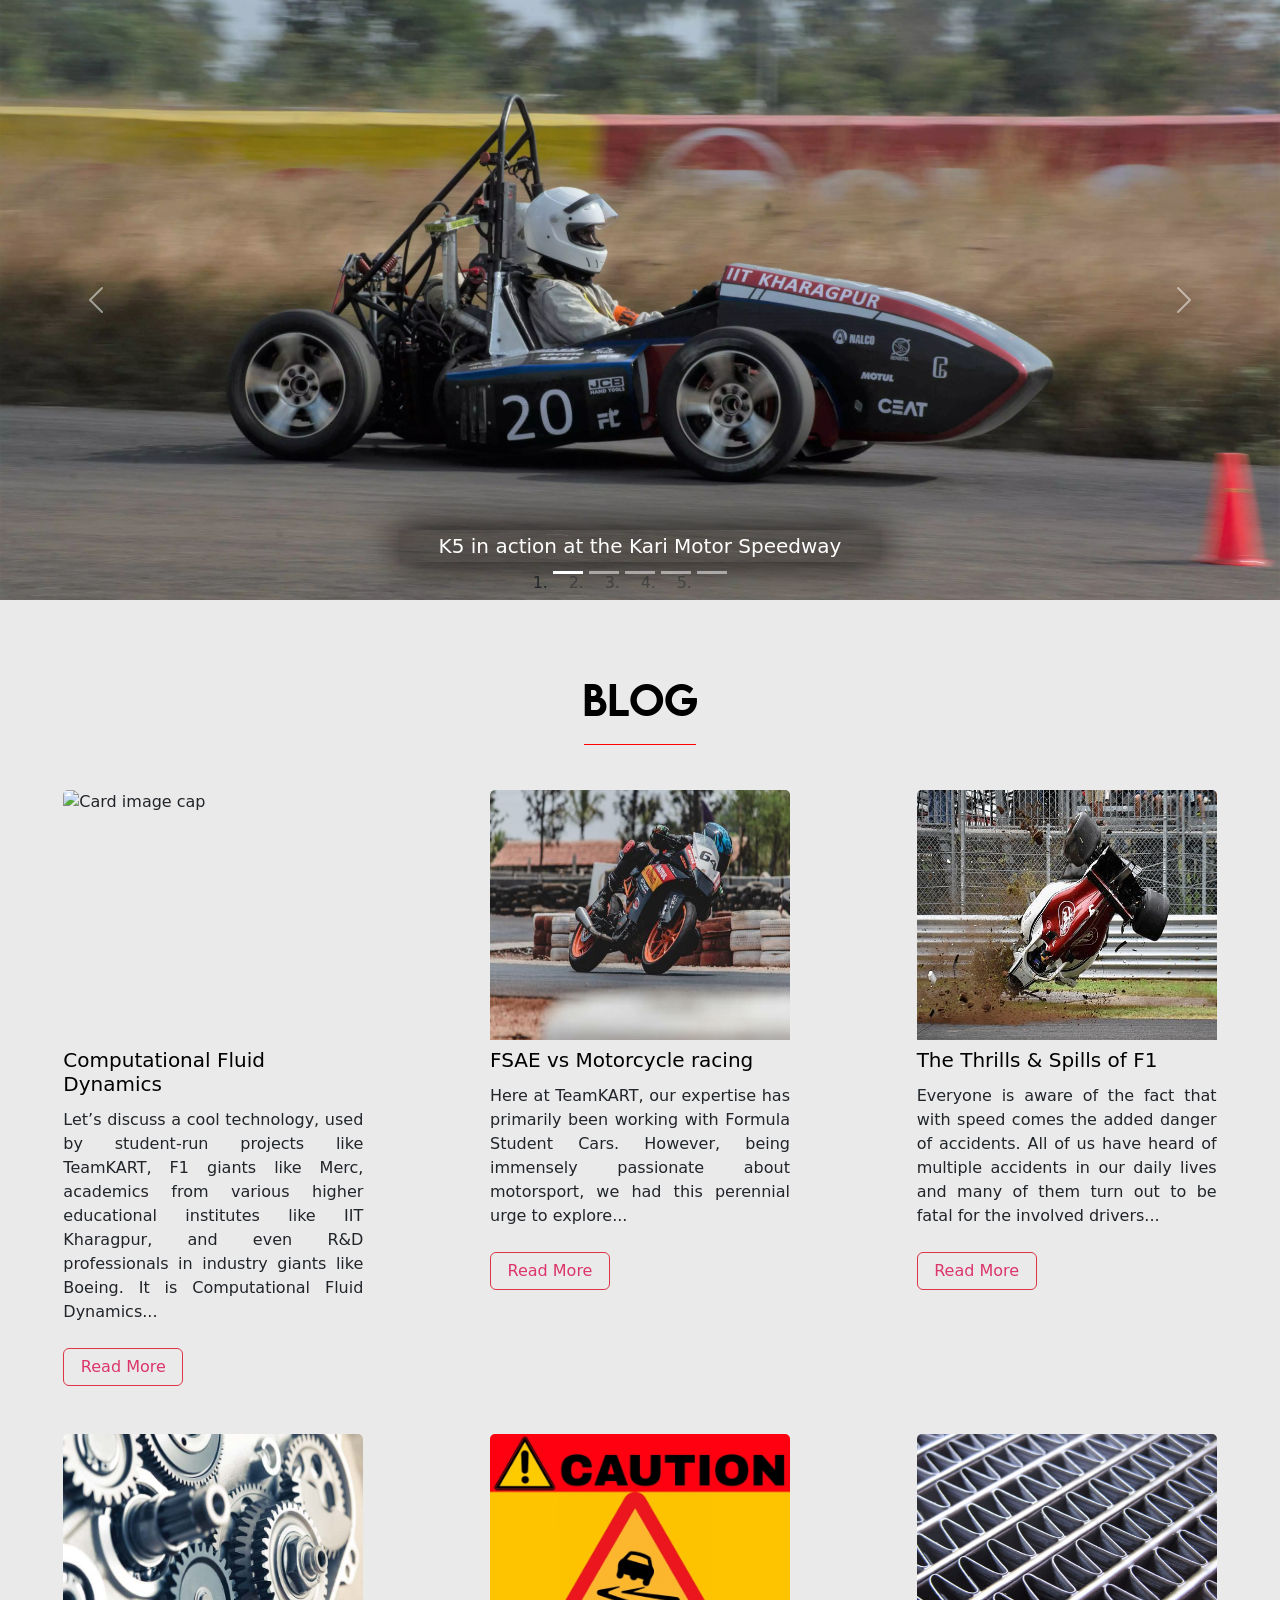
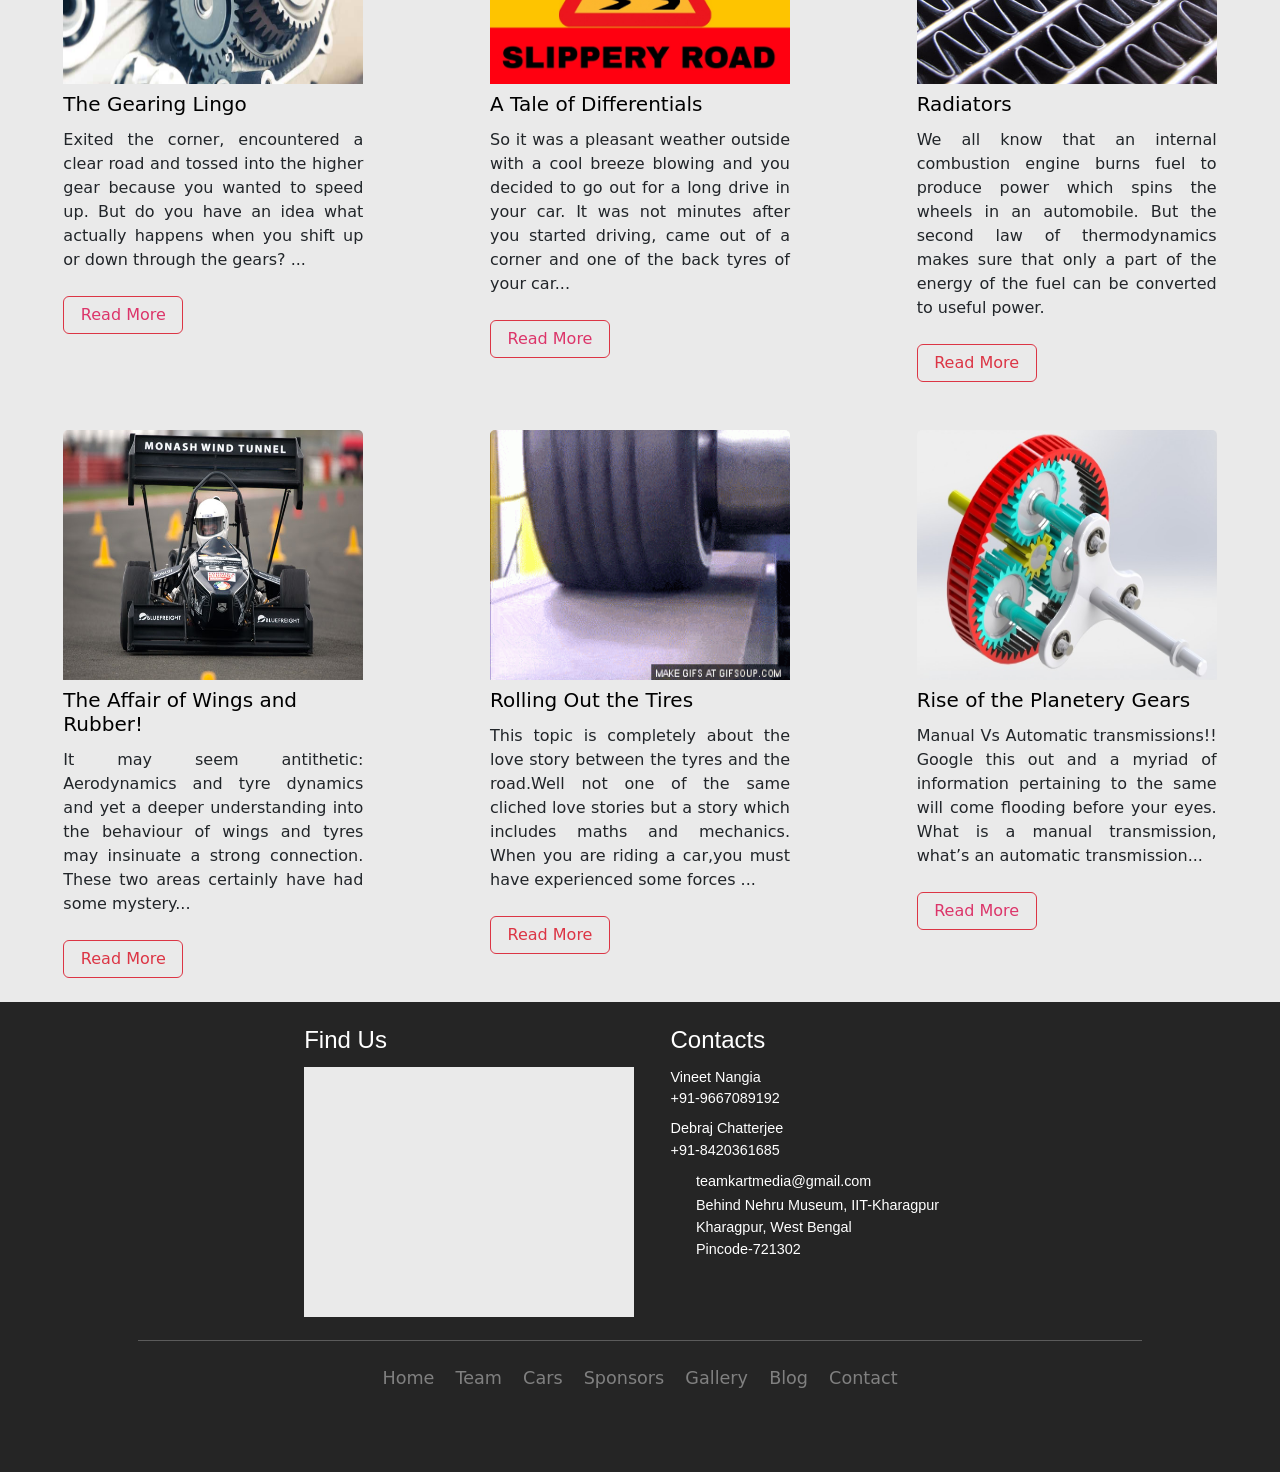
==== commit de834def: "Add CFD blog" ====
--- a/blog.html
+++ b/blog.html
@@ -200,6 +200,31 @@
 
       <div class="container-fluid">
         <div class="row" data-aos="fade-up">
+          <div class="col-xl-4 col-lg-4 col-md-6 col-12">
+            <div class="card blog py-4 mx-auto">
+              <img
+                class="card-img-top img-fluid pt-0"
+                src="./images/blog/cfd_img.jpeg"
+                alt="Card image cap"
+              />
+              <h5 class="card-title pt-2 pb-0">Computational Fluid Dynamics</h5>
+              <div class="card-body pt-1 p-0">
+                <div class="card-text mb-4">
+                  Let’s discuss a cool technology, used by student-run projects like
+                  TeamKART, F1 giants like Merc, academics from various higher 
+                  educational institutes like IIT Kharagpur, and even R&D professionals
+                  in industry giants like Boeing. It is Computational Fluid Dynamics...
+                </div>
+              </div>
+              <a
+                href="https://teamkart.medium.com/cfd-and-its-various-uses-52cd427beeee"
+                target="_blank"
+                class="btn btn-outline-danger"
+                >Read More</a
+              >
+            </div>
+          </div>
+          
           <div class="col-xl-4 col-lg-4 col-md-6 col-12">
             <div class="card blog py-4 mx-auto">
               <img
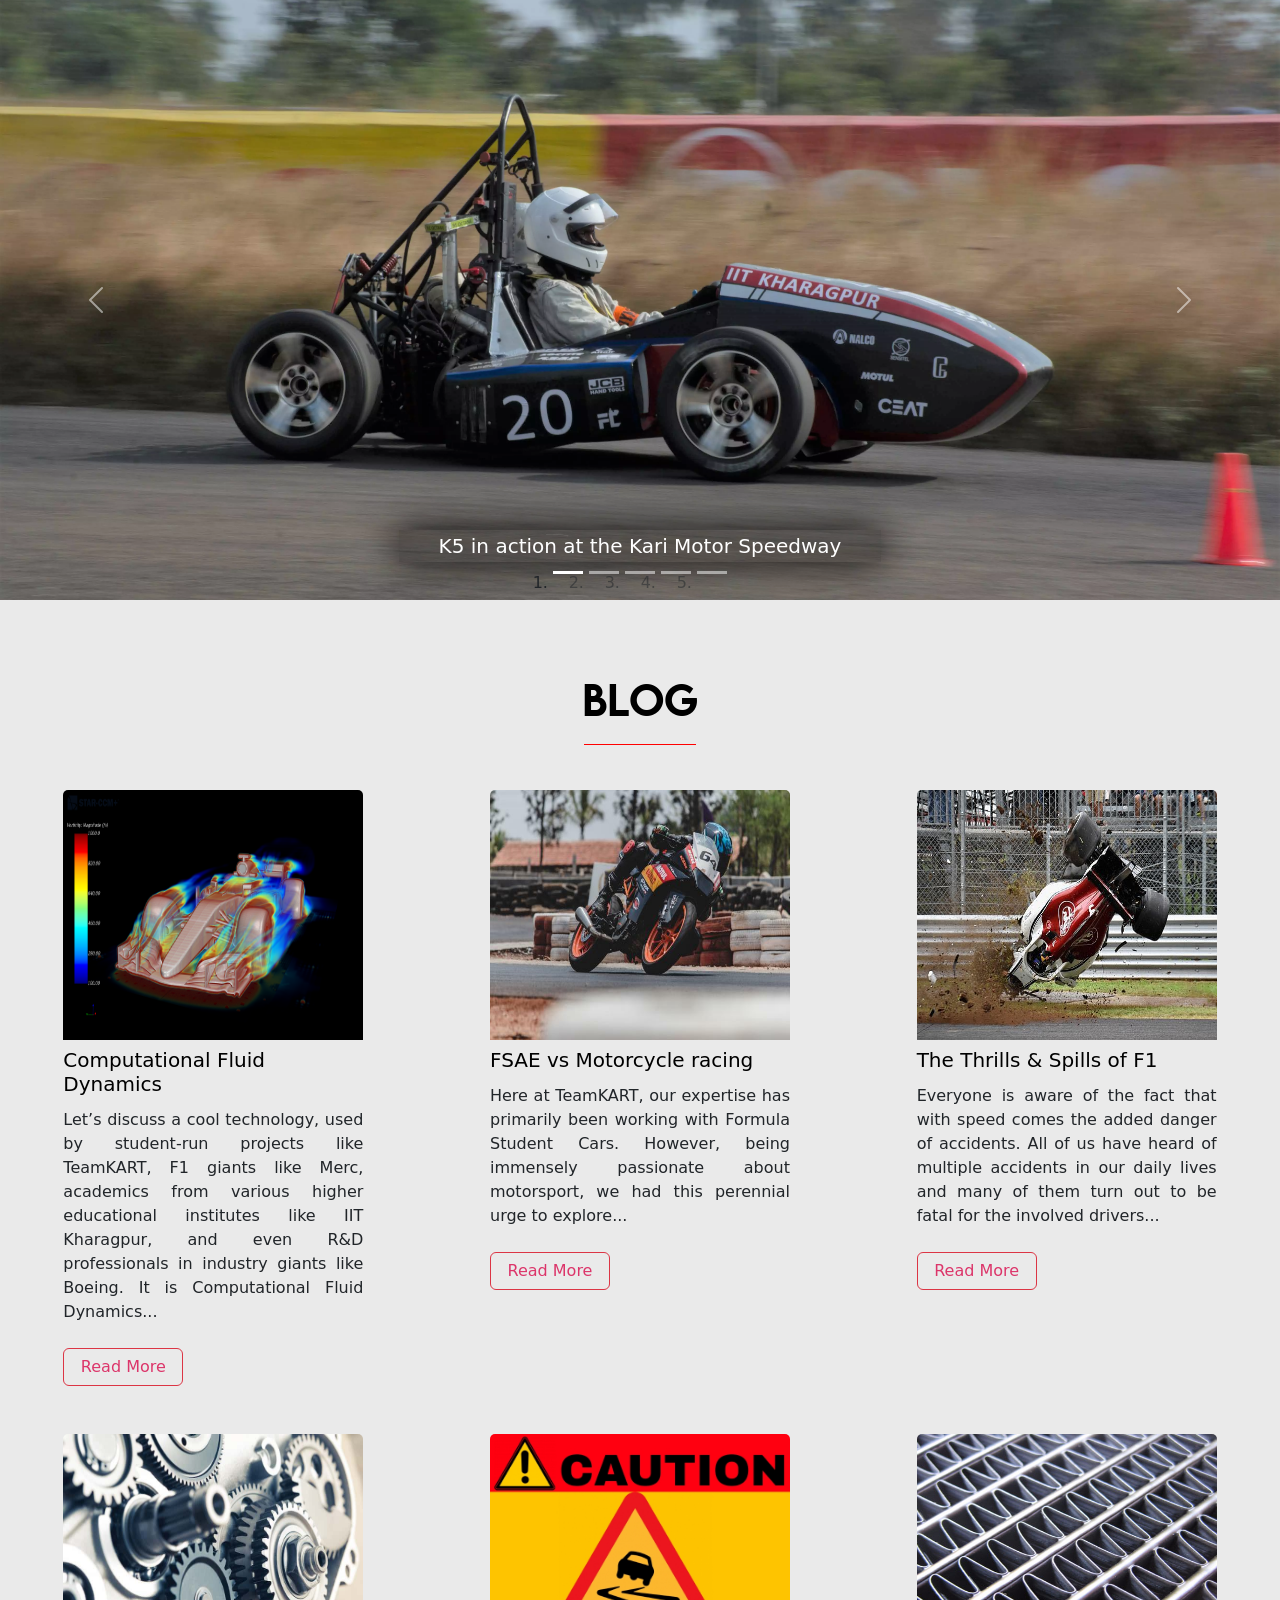
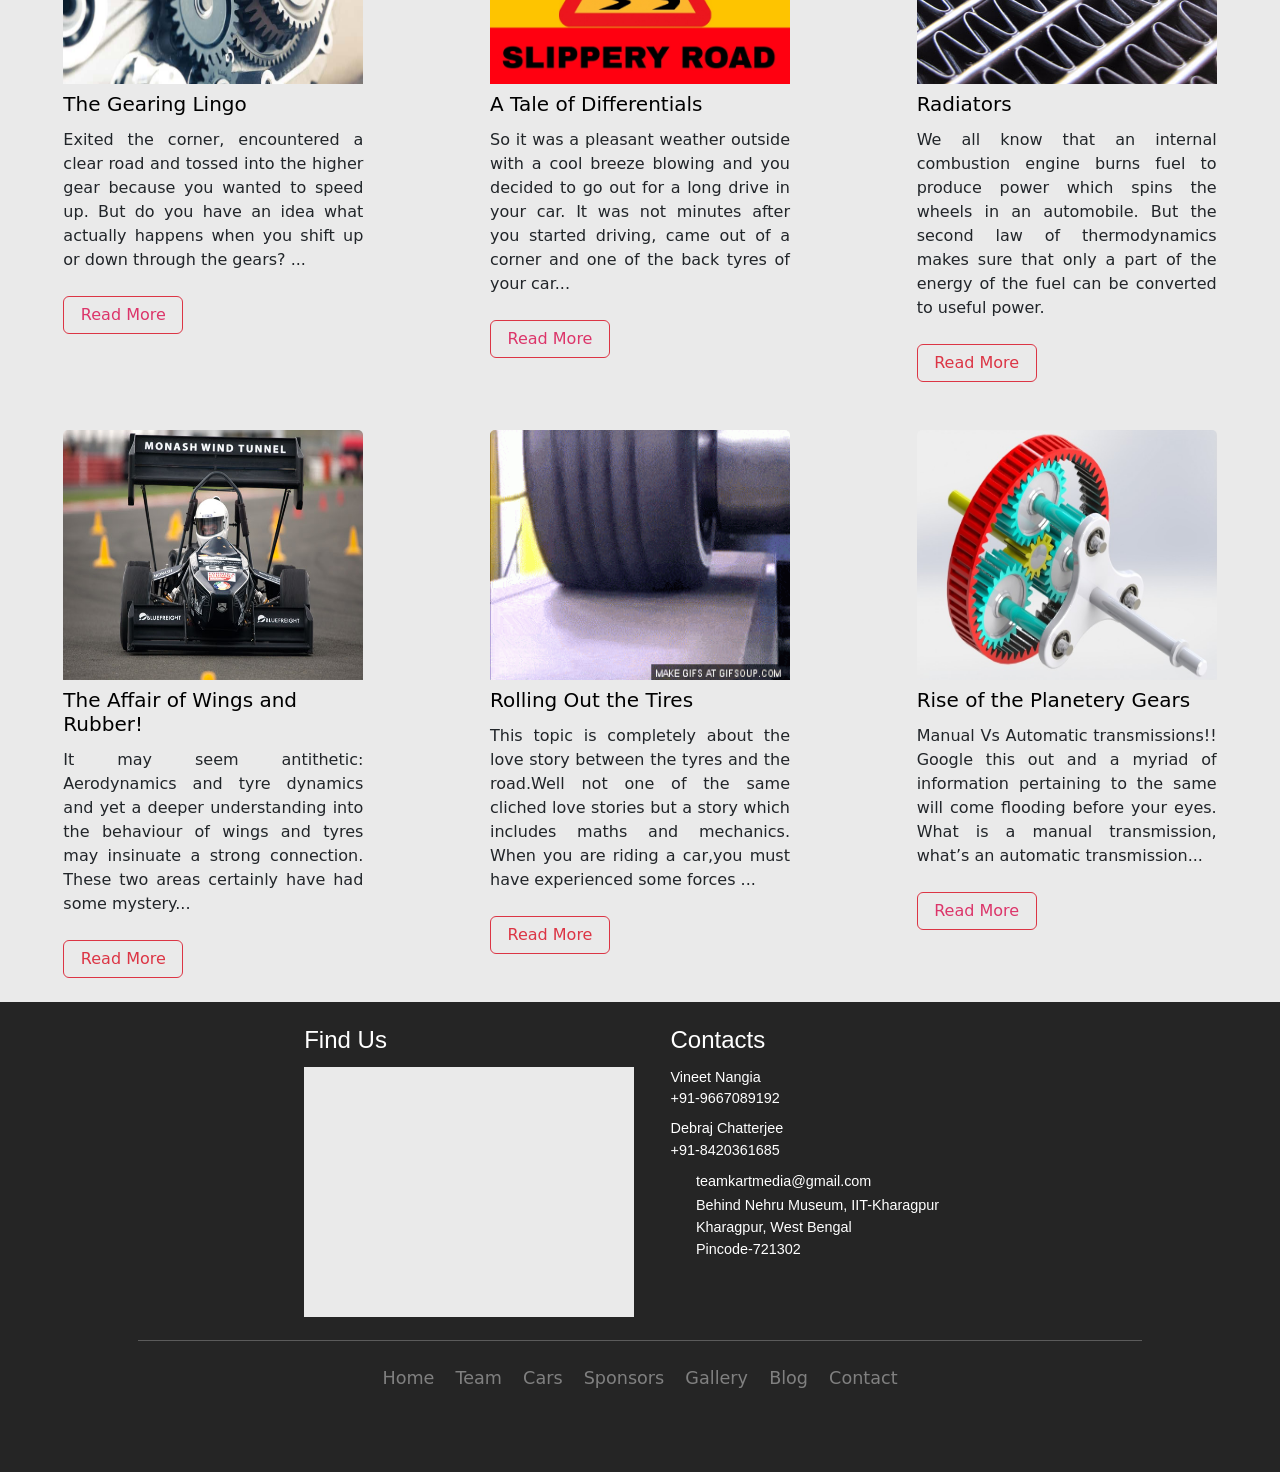
==== commit 2ec47966: "Update blog.html" ====
--- a/blog.html
+++ b/blog.html
@@ -204,7 +204,7 @@
             <div class="card blog py-4 mx-auto">
               <img
                 class="card-img-top img-fluid pt-0"
-                src="./images/blog/cfd_img.jpeg"
+                src="./images/blog/cfd_img.jpg"
                 alt="Card image cap"
               />
               <h5 class="card-title pt-2 pb-0">Computational Fluid Dynamics</h5>
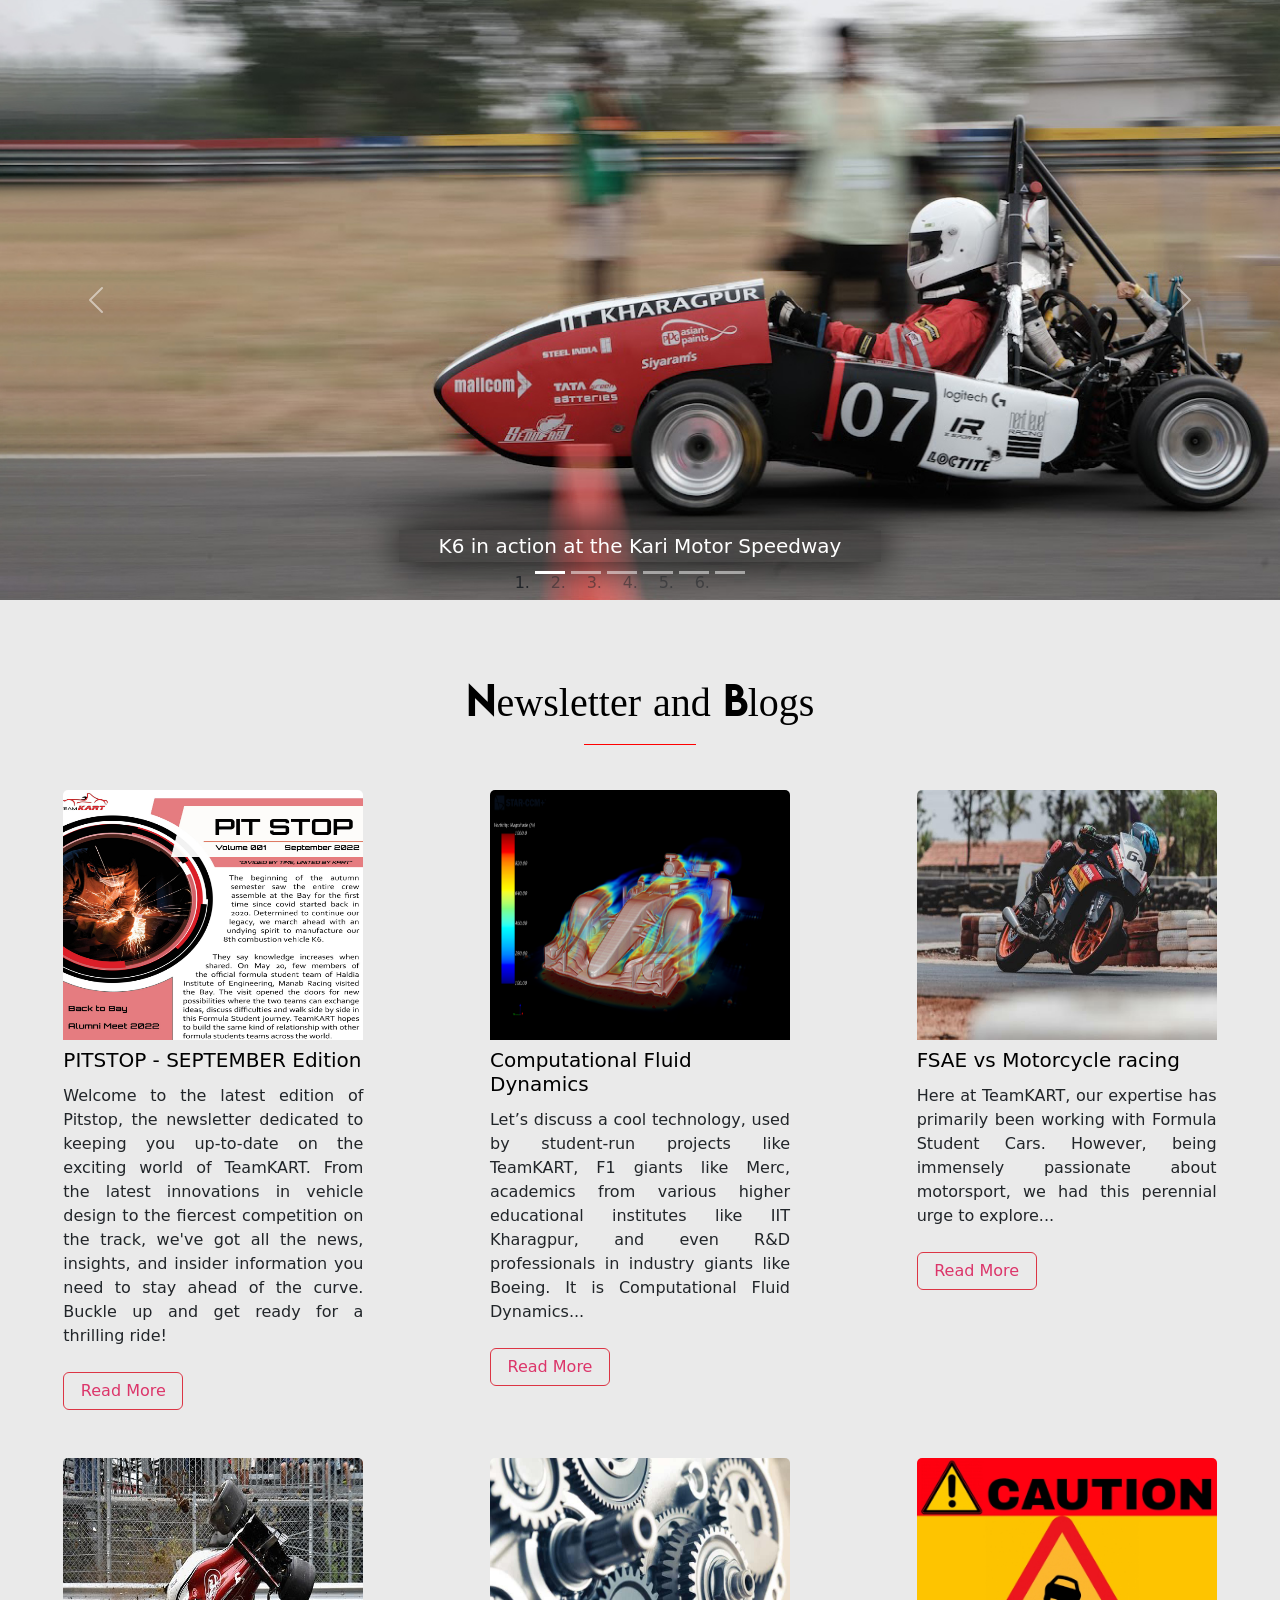
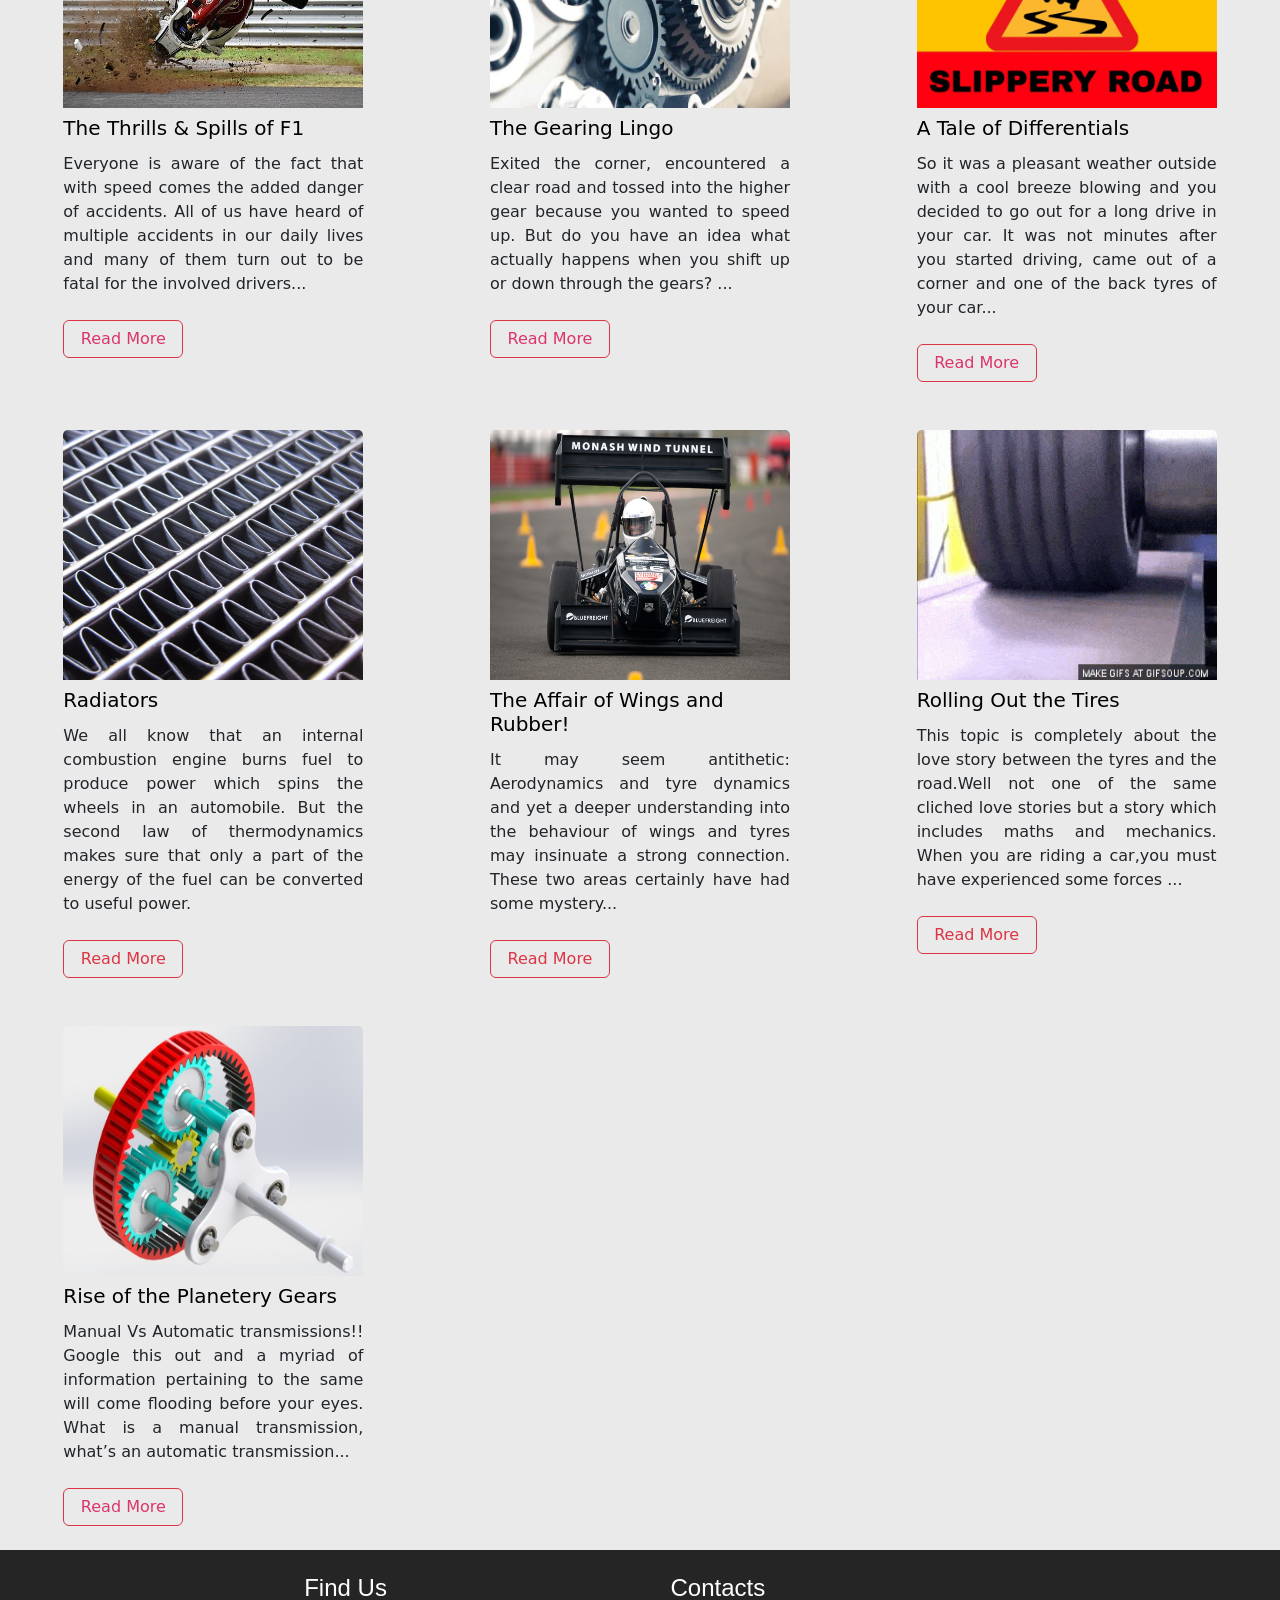
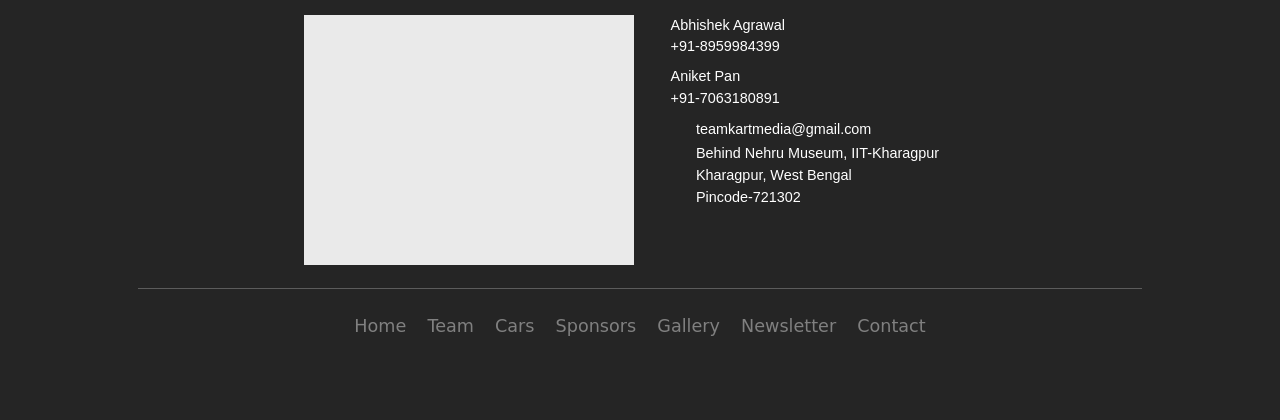
==== commit f0398615: "k6 website update abhishek" ====
--- a/blog.html
+++ b/blog.html
@@ -50,7 +50,7 @@
         <a href="./cars.html">Cars</a>
         <a href="./sponsers.html">Sponsors</a>
         <a href="./gallery.html">Gallery</a>
-        <a href="./blog.html">Blog</a>
+        <a href="./blog.html">Newsletter</a>
         <a href="./index.html#contact" id="contactButton">Contact</a>
       </div>
     </div>
@@ -63,10 +63,7 @@
         <img src="https://img.icons8.com/android/96/000000/wheel.png" />
         <div class="progress">
           <div
-            class="
-              progress-bar progress-bar-striped progress-bar-animated
-              bg-dark
-            "
+            class="progress-bar progress-bar-striped progress-bar-animated bg-dark"
             role="progressbar"
             aria-valuenow="100"
             aria-valuemin="0"
@@ -111,9 +108,19 @@
               data-bs-target="#carouselExampleCaptions"
               data-bs-slide-to="4"
             ></li>
+            <li
+              data-bs-target="#carouselExampleCaptions"
+              data-bs-slide-to="5"
+            ></li>
           </ol>
           <div class="carousel-inner">
             <div class="carousel-item active">
+              <img src="./images/Slide69.jpg" class="d-block w-100" alt="..." />
+              <div class="carousel-caption d-none d-md-block">
+                <h5>K6 in action at the Kari Motor Speedway</h5>
+              </div>
+            </div>
+            <div class="carousel-item">
               <img
                 src="./images/slider1.webp"
                 class="d-block w-100"
@@ -173,7 +180,7 @@
         </div>
       </div>
 
-      <h1 class="text-center">BLOG</h1>
+      <h1 class="text-center">Newsletter and Blogs</h1>
       <hr class="hr mx-auto" />
 
       <!-- The Blogs list -->
@@ -204,16 +211,44 @@
             <div class="card blog py-4 mx-auto">
               <img
                 class="card-img-top img-fluid pt-0"
+                src="./images/blog/pitstop.jpg"
+                alt="Card image cap"
+              />
+              <h5 class="card-title pt-2 pb-0">PITSTOP - SEPTEMBER Edition</h5>
+              <div class="card-body pt-1 p-0">
+                <div class="card-text mb-4">
+                  Welcome to the latest edition of Pitstop, the newsletter
+                  dedicated to keeping you up-to-date on the exciting world of
+                  TeamKART. From the latest innovations in vehicle
+                  design to the fiercest competition on the track, we've got all
+                  the news, insights, and insider information you need to stay
+                  ahead of the curve. Buckle up and get ready for a
+                  thrilling ride!
+                </div>
+              </div>
+              <a
+                href="https://teamkart.medium.com/cfd-and-its-various-uses-52cd427beeee"
+                target="_blank"
+                class="btn btn-outline-danger"
+                >Read More</a
+              >
+            </div>
+          </div>
+          <div class="col-xl-4 col-lg-4 col-md-6 col-12">
+            <div class="card blog py-4 mx-auto">
+              <img
+                class="card-img-top img-fluid pt-0"
                 src="./images/blog/cfd_img.jpg"
                 alt="Card image cap"
               />
               <h5 class="card-title pt-2 pb-0">Computational Fluid Dynamics</h5>
               <div class="card-body pt-1 p-0">
                 <div class="card-text mb-4">
-                  Let’s discuss a cool technology, used by student-run projects like
-                  TeamKART, F1 giants like Merc, academics from various higher 
-                  educational institutes like IIT Kharagpur, and even R&D professionals
-                  in industry giants like Boeing. It is Computational Fluid Dynamics...
+                  Let’s discuss a cool technology, used by student-run projects
+                  like TeamKART, F1 giants like Merc, academics from various
+                  higher educational institutes like IIT Kharagpur, and even R&D
+                  professionals in industry giants like Boeing. It is
+                  Computational Fluid Dynamics...
                 </div>
               </div>
               <a
@@ -224,7 +259,7 @@
               >
             </div>
           </div>
-          
+
           <div class="col-xl-4 col-lg-4 col-md-6 col-12">
             <div class="card blog py-4 mx-auto">
               <img
@@ -235,9 +270,9 @@
               <h5 class="card-title pt-2 pb-0">FSAE vs Motorcycle racing</h5>
               <div class="card-body pt-1 p-0">
                 <div class="card-text mb-4">
-                  Here at TeamKART, our expertise has primarily been working with
-                  Formula Student Cars. However, being immensely passionate about 
-                  motorsport, we had this perennial urge to explore...
+                  Here at TeamKART, our expertise has primarily been working
+                  with Formula Student Cars. However, being immensely passionate
+                  about motorsport, we had this perennial urge to explore...
                 </div>
               </div>
               <a
@@ -248,7 +283,7 @@
               >
             </div>
           </div>
-          
+
           <div class="col-xl-4 col-lg-4 col-md-6 col-12">
             <div class="card blog py-4 mx-auto">
               <img
@@ -349,10 +384,7 @@
               </button>
               <div class="modal fade" id="exampleModal">
                 <div
-                  class="
-                    modal-dialog modal-dialog-scrollable modal-xl
-                    .modal-fullscreen-md-down
-                  "
+                  class="modal-dialog modal-dialog-scrollable modal-xl .modal-fullscreen-md-down"
                 >
                   <div class="modal-content">
                     <div class="modal-header">
@@ -626,10 +658,7 @@
               </button>
               <div class="modal fade" id="exampleModal1">
                 <div
-                  class="
-                    modal-dialog modal-dialog-scrollable modal-xl
-                    .modal-fullscreen-md-down
-                  "
+                  class="modal-dialog modal-dialog-scrollable modal-xl .modal-fullscreen-md-down"
                 >
                   <div class="modal-content">
                     <div class="modal-header">
@@ -841,10 +870,7 @@
               </button>
               <div class="modal fade" id="exampleModal2">
                 <div
-                  class="
-                    modal-dialog modal-dialog-scrollable modal-xl
-                    .modal-fullscreen-md-down
-                  "
+                  class="modal-dialog modal-dialog-scrollable modal-xl .modal-fullscreen-md-down"
                 >
                   <div class="modal-content">
                     <div class="modal-header">
@@ -1060,12 +1086,7 @@
       <footer>
         <div class="container container-fluid footer pb-4">
           <div
-            class="
-              row
-              col-xl-7 col-lg-12 col-md-12 col-sm-12 col-12
-              justify-content-center
-              mx-auto
-            "
+            class="row col-xl-7 col-lg-12 col-md-12 col-sm-12 col-12 justify-content-center mx-auto"
           >
             <!-- Find Us div with Google Map iFrame -->
             <div class="col col-xl-6 col-lg-6 col-md-5 col-sm-12 col-12 px-0">
@@ -1083,12 +1104,12 @@
             <div class="col col-xl-5 col-lg-5 col-md-5 col-sm-12 col-12 px-0">
               <h4 class="pt-4 pb-1">Contacts</h4>
               <p class="manager-contact mb-2">
-                Vineet Nangia <br />
-                <a href="tel:+91-9667089192">+91-9667089192</a>
+                Abhishek Agrawal <br />
+                <a href="tel:+91-8959984399">+91-8959984399</a>
               </p>
               <p class="manager-contact mb-2">
-                Debraj Chatterjee <br />
-                <a href="tel:+91-8420361685">+91-8420361685</a>
+                Aniket Pan <br />
+                <a href="tel:+91-7063180891">+91-7063180891</a>
               </p>
               <div class="row mx-0 contact-info">
                 <div class="col-1 px-0">
@@ -1142,10 +1163,7 @@
 
           <!-- The Social Media Footer icons -->
           <div
-            class="
-              col col-xl-12 col-lg-12 col-md-12 col-sm-12 col-12
-              social-media
-            "
+            class="col col-xl-12 col-lg-12 col-md-12 col-sm-12 col-12 social-media"
           >
             <hr style="width: 80%; margin: 1rem auto" />
             <div class="container container-fluid mt-0 mb-2 p-2">
@@ -1156,7 +1174,7 @@
                 >Sponsors</a
               >
               <a href="./gallery.html" id="footer-links" class="p-2">Gallery</a>
-              <a href="./blog.html" id="footer-links" class="p-2">Blog</a>
+              <a href="./blog.html" id="footer-links" class="p-2">Newsletter</a>
               <a href="./index.html#contact" id="footer-links" class="p-2"
                 >Contact</a
               >
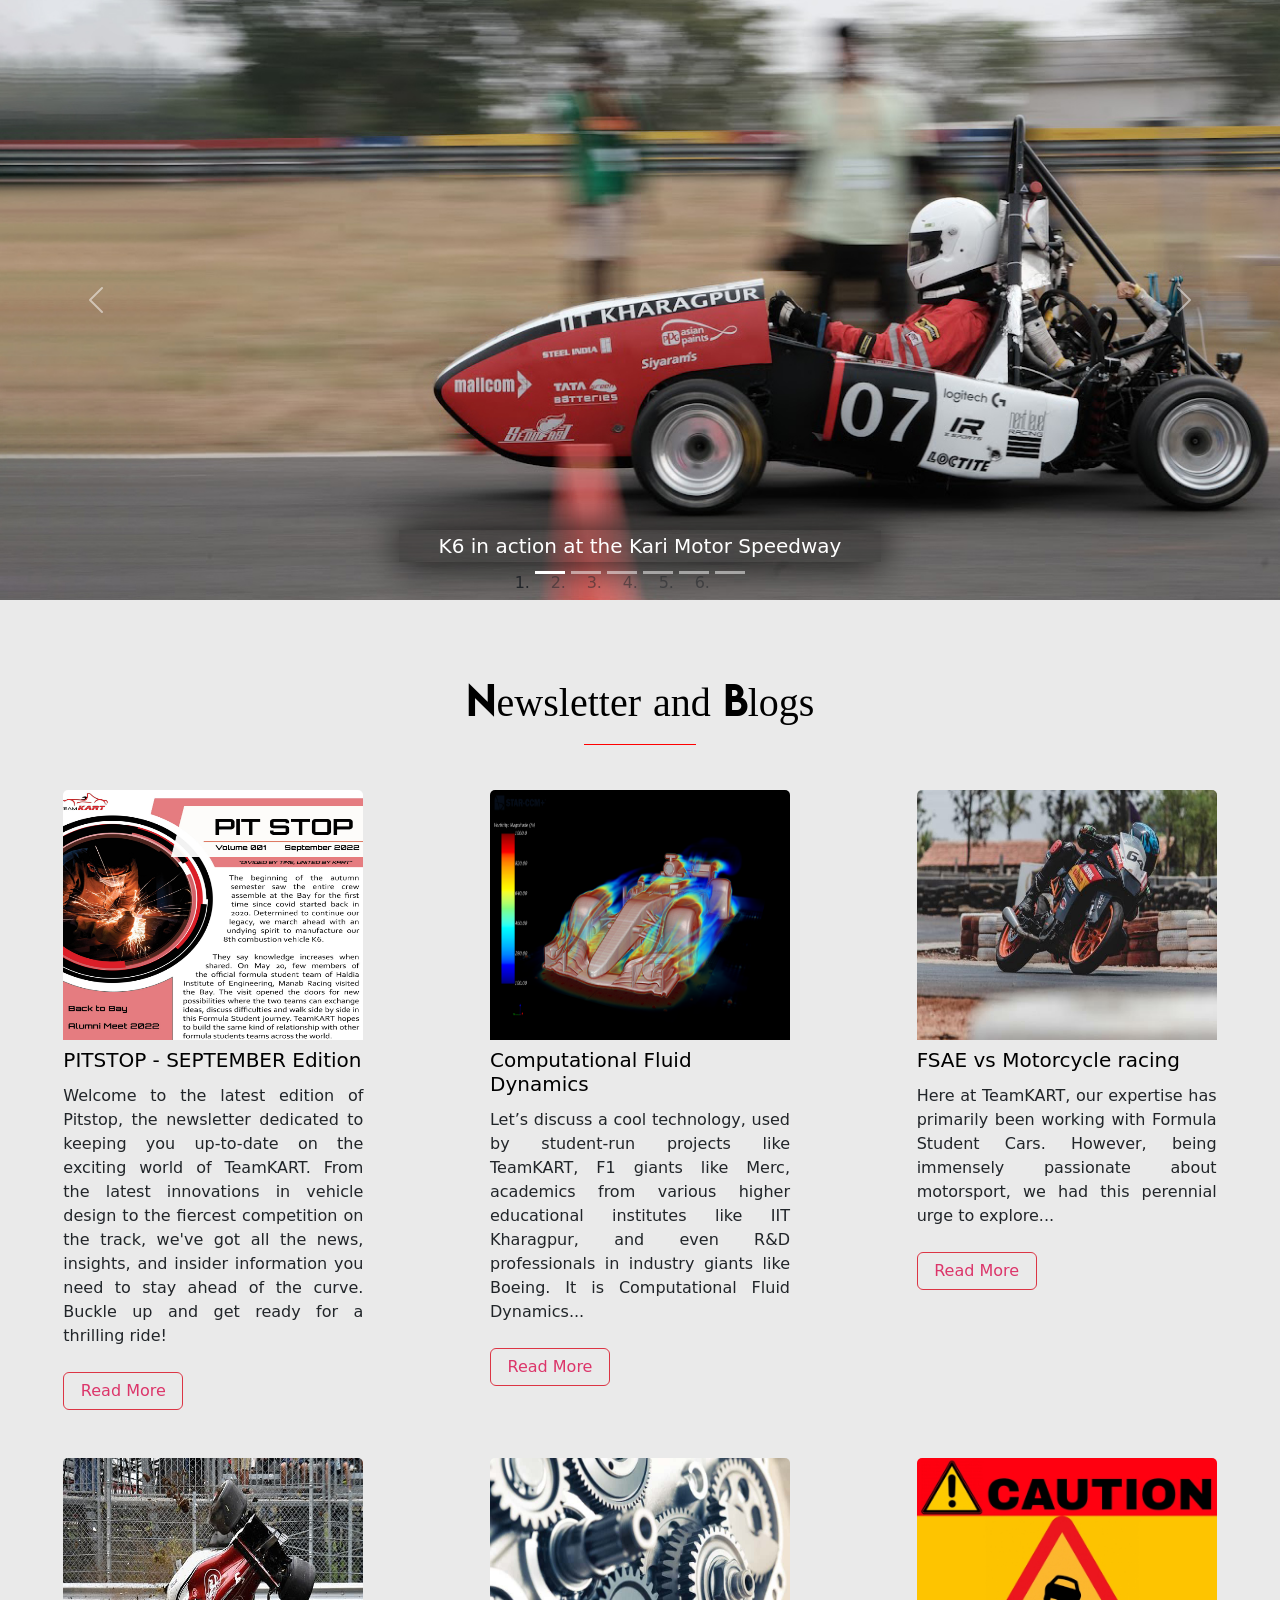
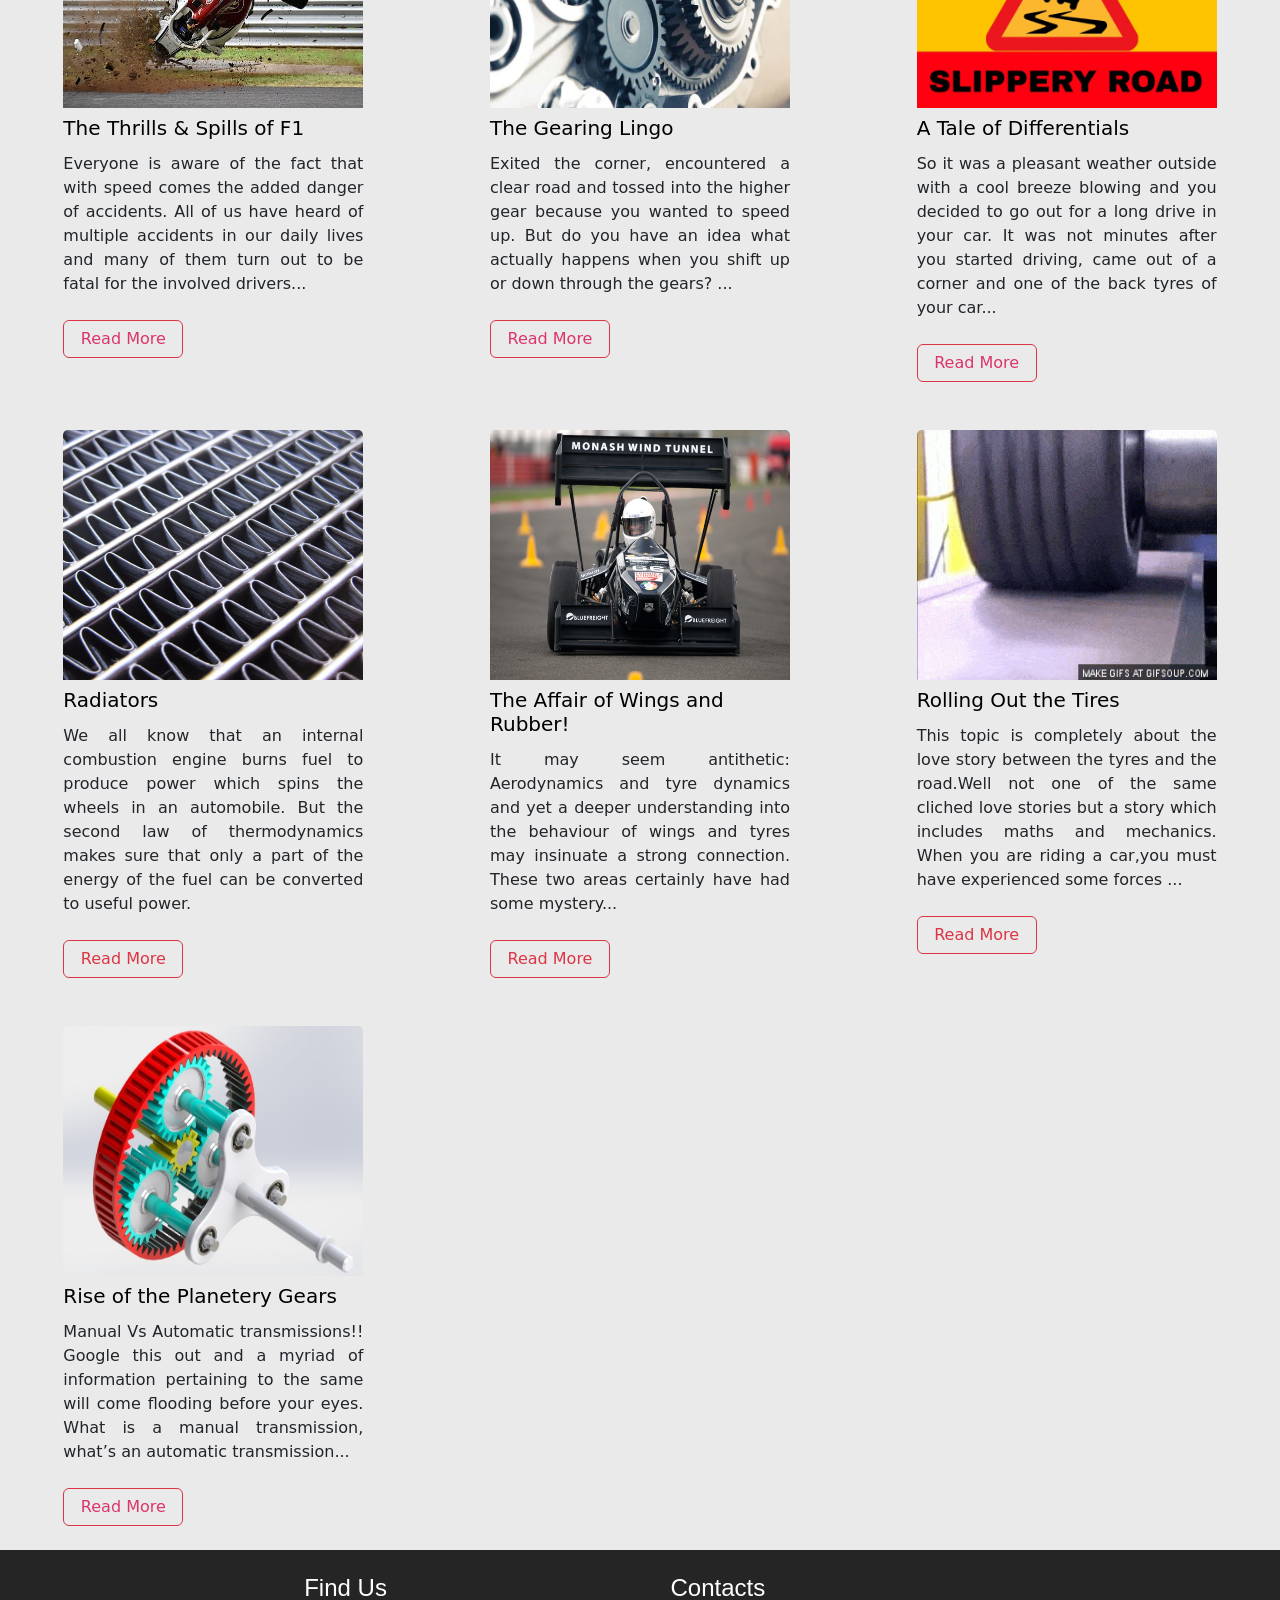
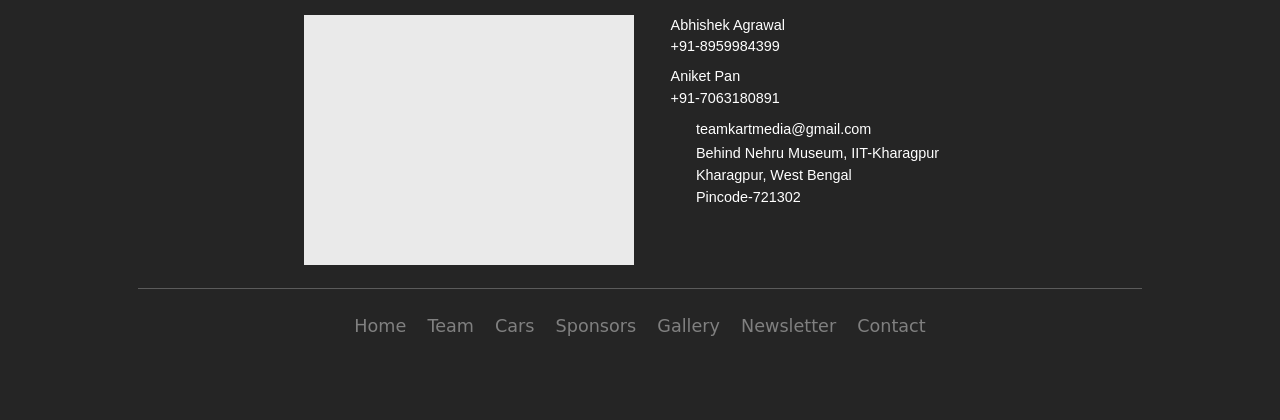
==== commit 61baef4b: "newsletter link added" ====
--- a/blog.html
+++ b/blog.html
@@ -227,7 +227,7 @@
                 </div>
               </div>
               <a
-                href="https://teamkart.medium.com/cfd-and-its-various-uses-52cd427beeee"
+                href="https://drive.google.com/file/d/1vOQWp2e1hTM6i14uD6Y-0f2YJEgUjK42/view?usp=share_link"
                 target="_blank"
                 class="btn btn-outline-danger"
                 >Read More</a
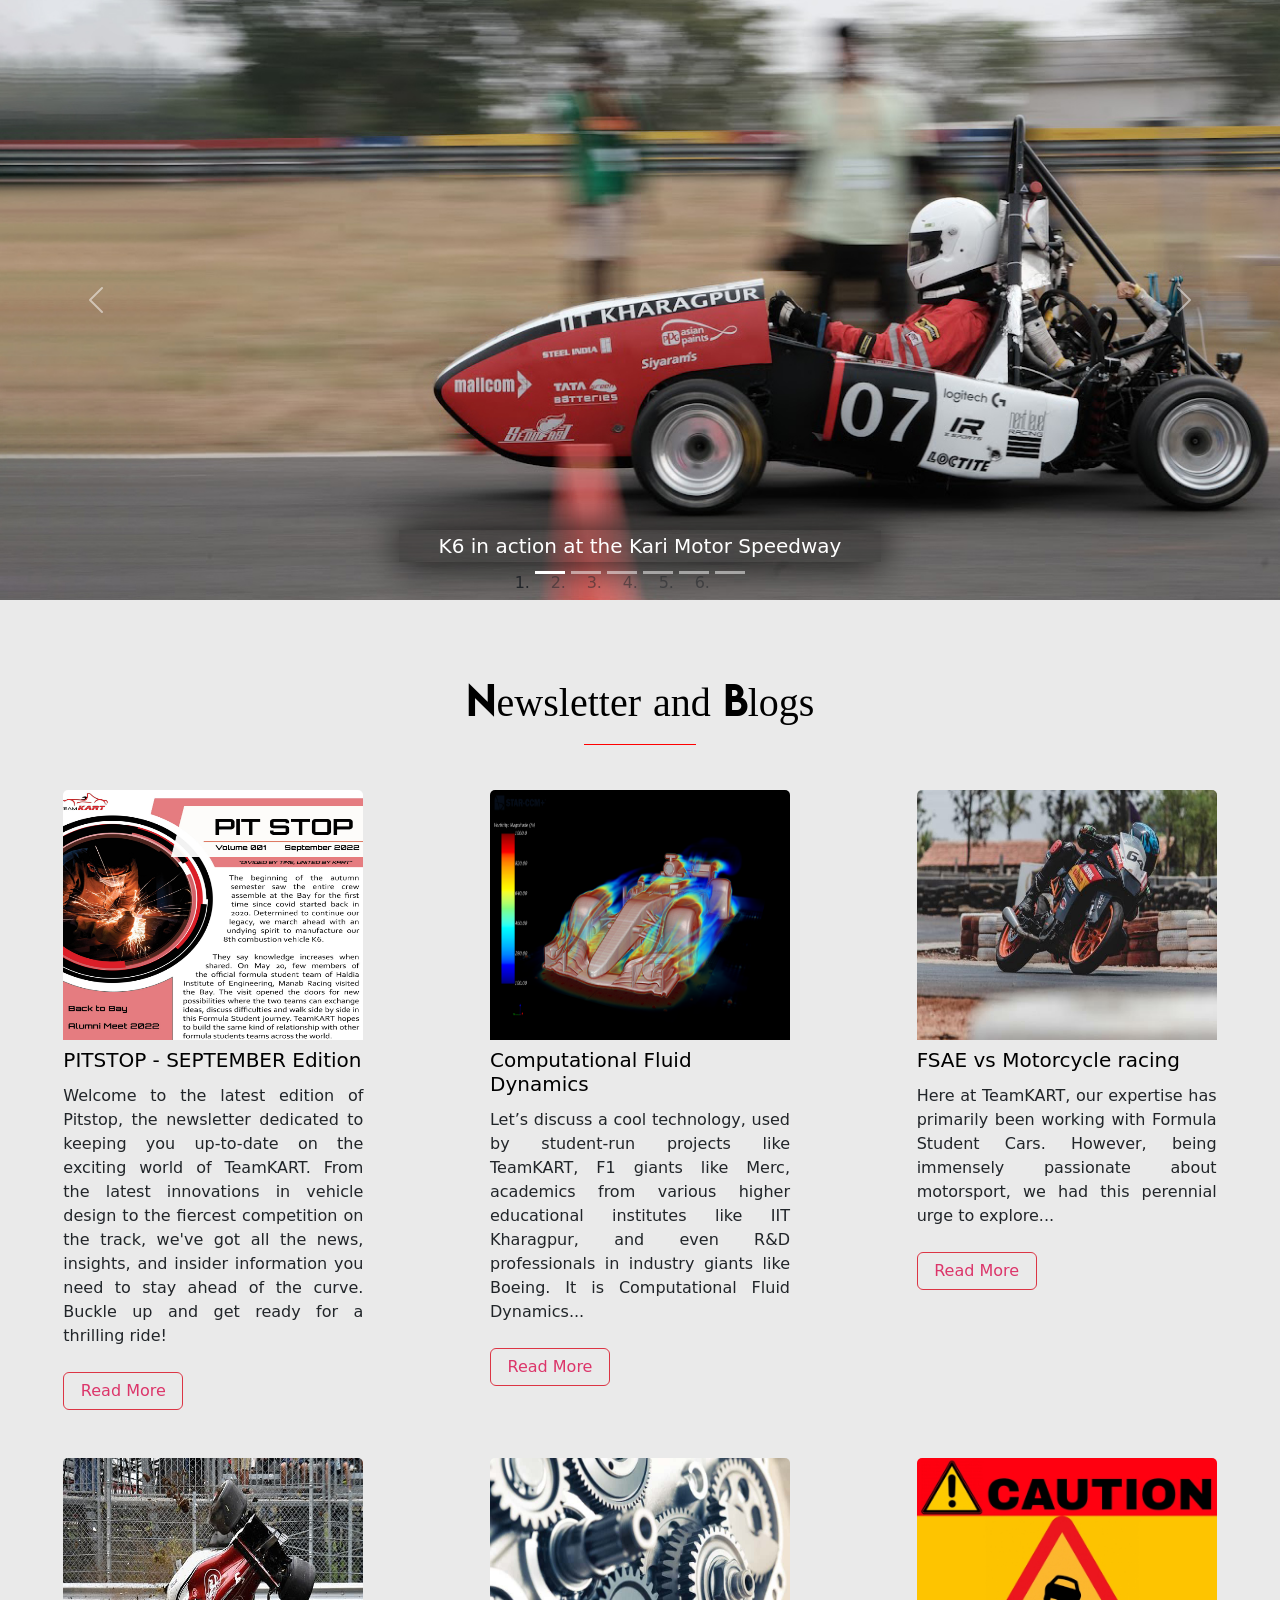
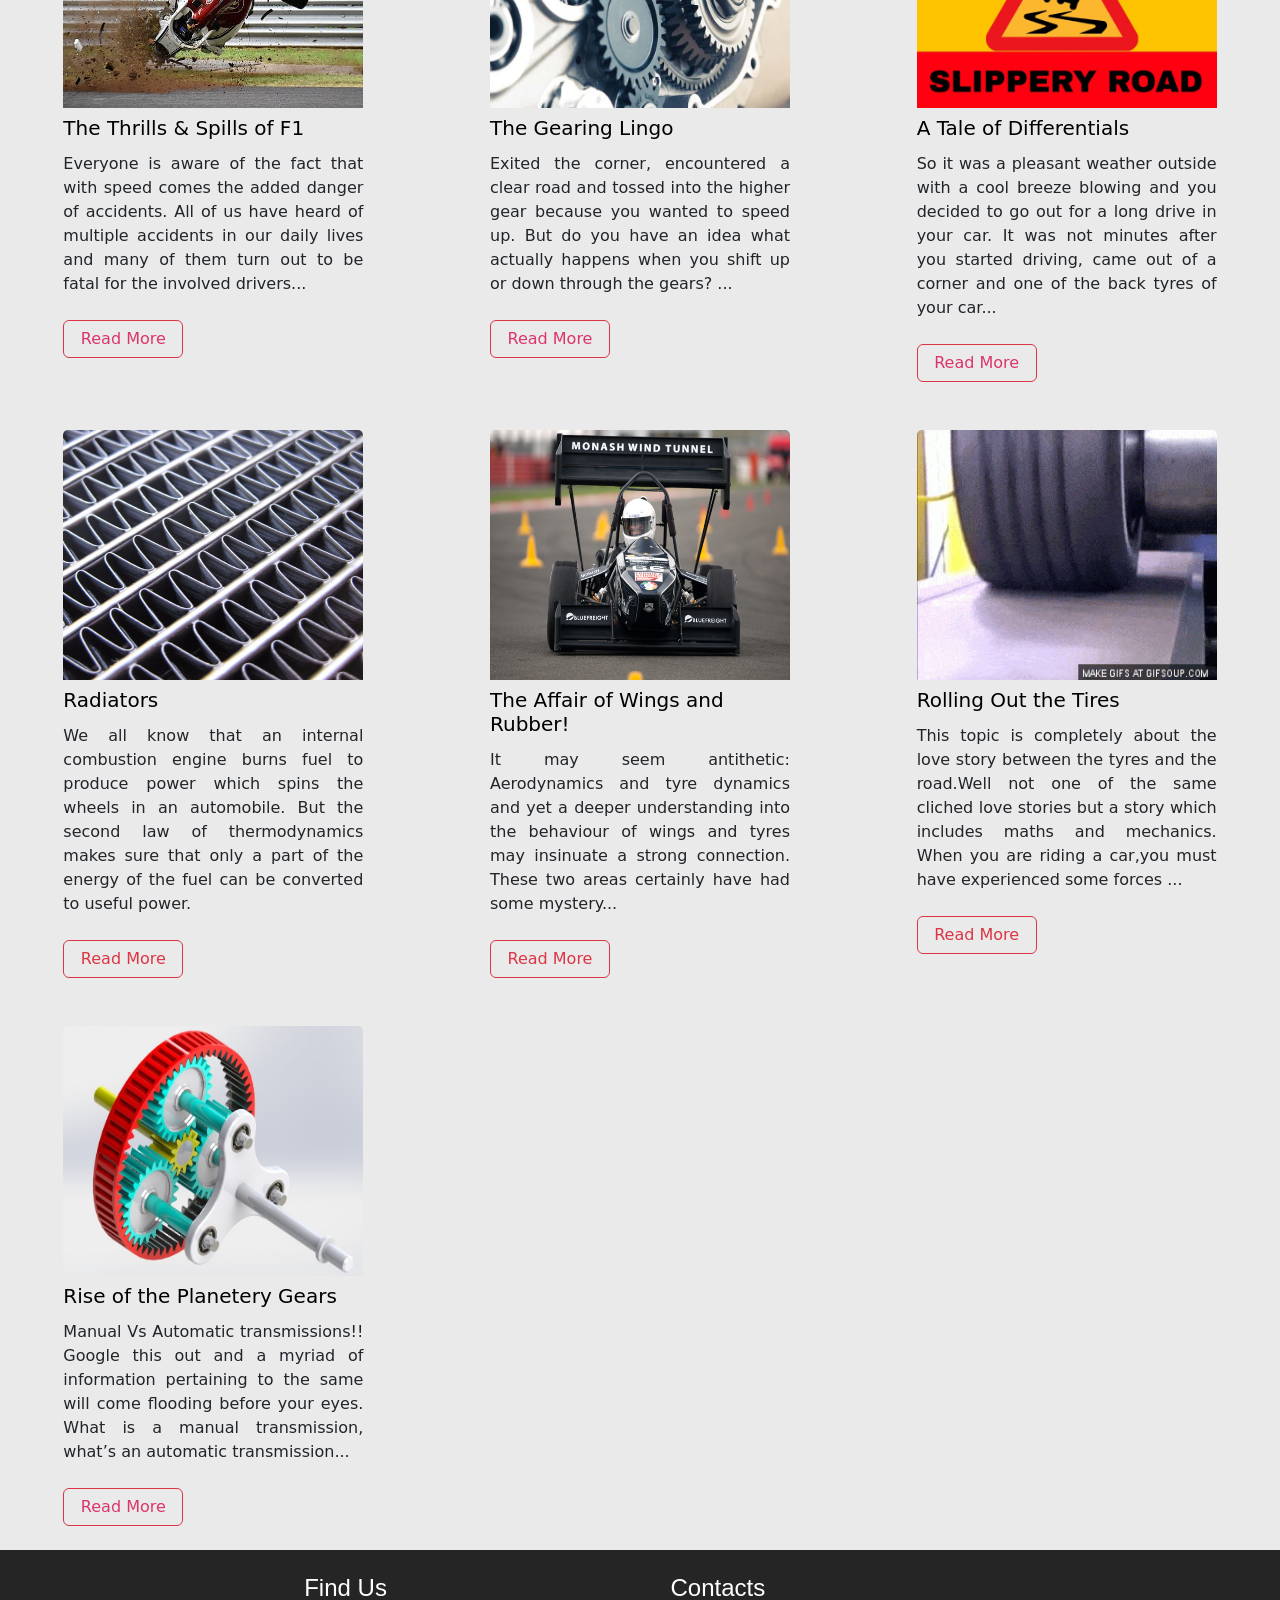
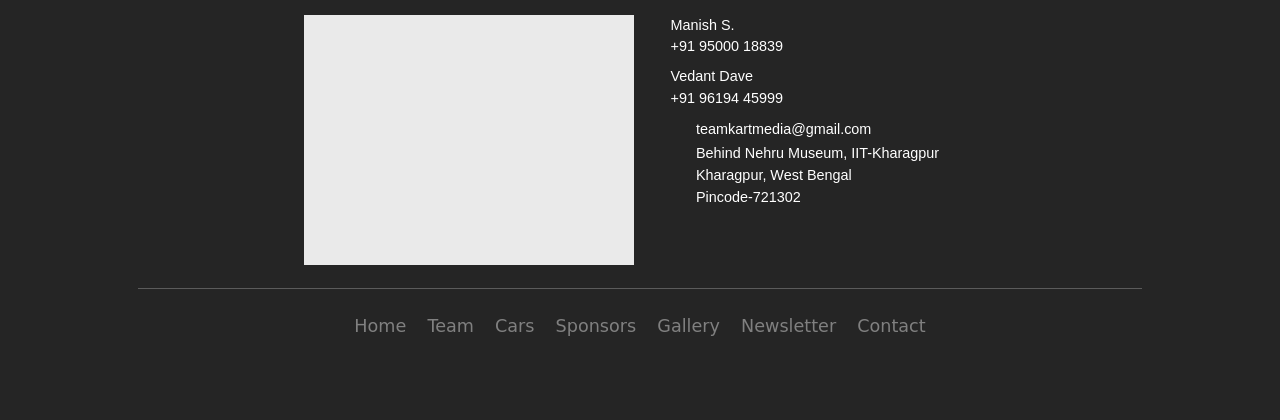
==== commit af2339ab: "team-details have to be changed, structure done" ====
--- a/blog.html
+++ b/blog.html
@@ -37,6 +37,10 @@
       src="https://kit.fontawesome.com/1305f8f706.js"
       crossorigin="anonymous"
     ></script>
+
+    <!-- Footer Script -->
+    <script src="./script/footerScript.js" type="module"></script>
+
     <link rel="stylesheet" href="./css/styles.css" />
     <link rel="stylesheet" href="./css/blog.css" />
     <title>TeamKART | Blog</title>
@@ -1103,14 +1107,8 @@
             <!-- Contacts div -->
             <div class="col col-xl-5 col-lg-5 col-md-5 col-sm-12 col-12 px-0">
               <h4 class="pt-4 pb-1">Contacts</h4>
-              <p class="manager-contact mb-2">
-                Abhishek Agrawal <br />
-                <a href="tel:+91-8959984399">+91-8959984399</a>
-              </p>
-              <p class="manager-contact mb-2">
-                Aniket Pan <br />
-                <a href="tel:+91-7063180891">+91-7063180891</a>
-              </p>
+              <div id="contact-details"></div>
+              <!-- To change contact details to Script folder then footerScript.js -->
               <div class="row mx-0 contact-info">
                 <div class="col-1 px-0">
                   <i class="fas fa-envelope d-inline mt-4 fs-6"></i>
--- a/css/styles.css
+++ b/css/styles.css
@@ -23,6 +23,22 @@
 body {
   height: 100%;
 }
+
+/* Scroll bar
+
+::-webkit-scrollbar{
+  background: none;
+}
+
+::-webkit-scrollbar-track{
+  background: transparent;
+}
+
+::-webkit-scrollbar-thumb{
+  background: url('../images/scrollbar/carpng.png');
+  background-position: center;
+} */
+
 
 .sidebar {
   position: fixed;
@@ -188,7 +204,7 @@
 }
 
 .parallax {
-  background-image: url("../images/cover-image.jpg");
+  background-image: url("../images/landing-page.jpeg");
   height: 100vh;
   background-position: center;
   background-repeat: no-repeat;
@@ -200,7 +216,7 @@
 .cover-text img {
   position: absolute;
   display: none;
-  right: 2rem;
+  left: 3rem;
   top: 1rem;
   height: 18vw;
 }
